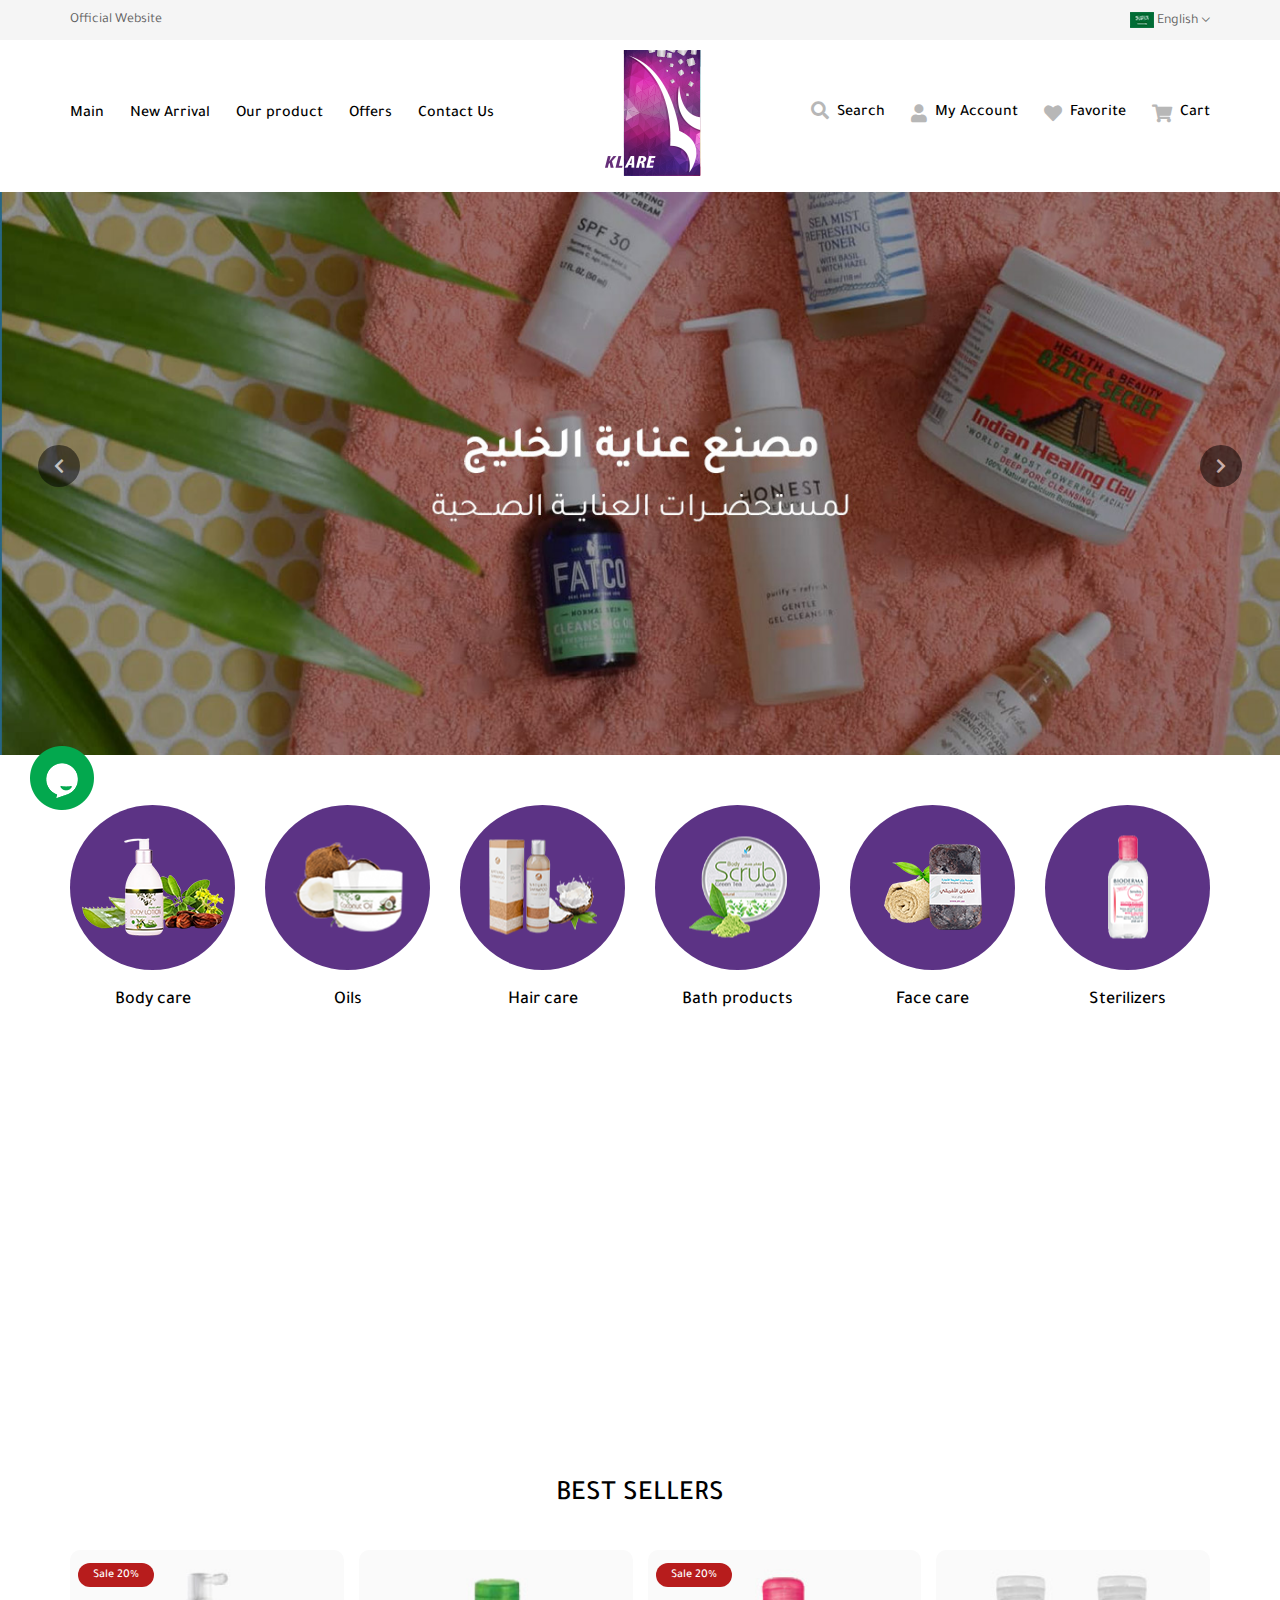
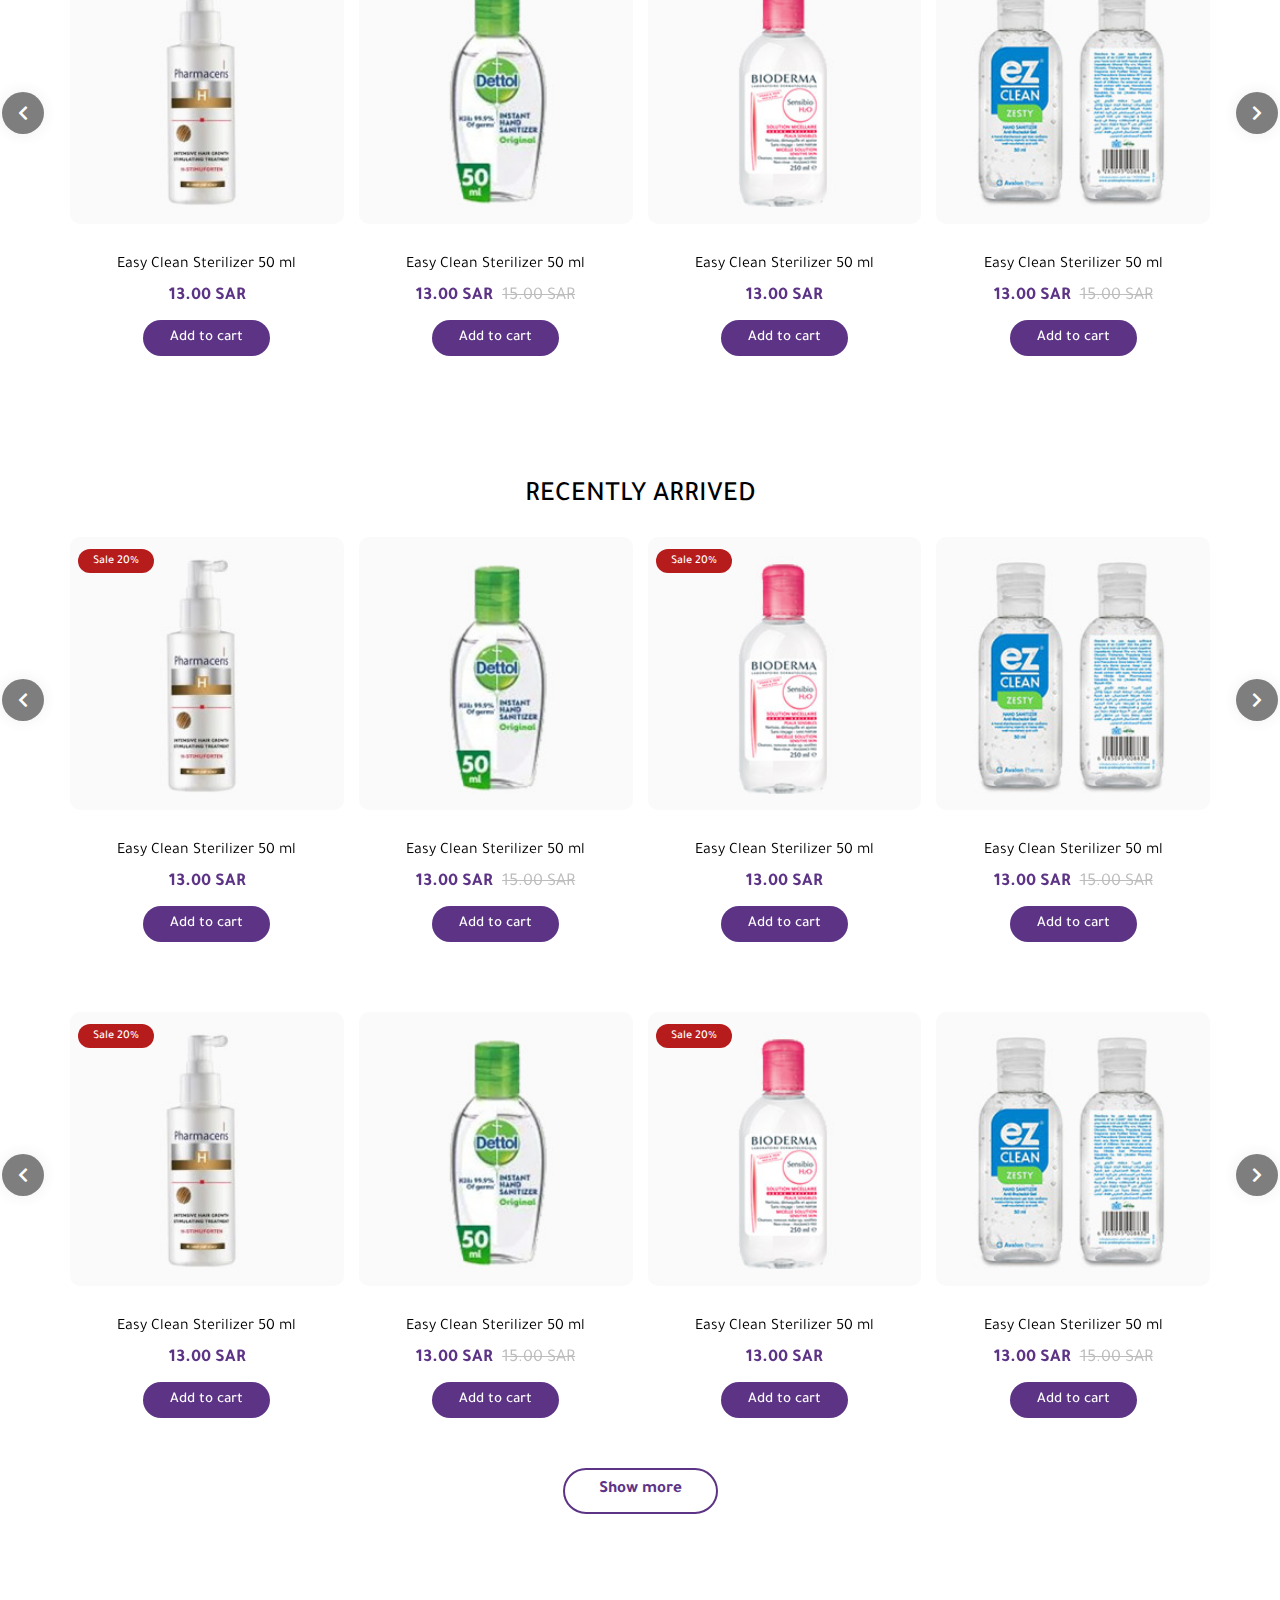
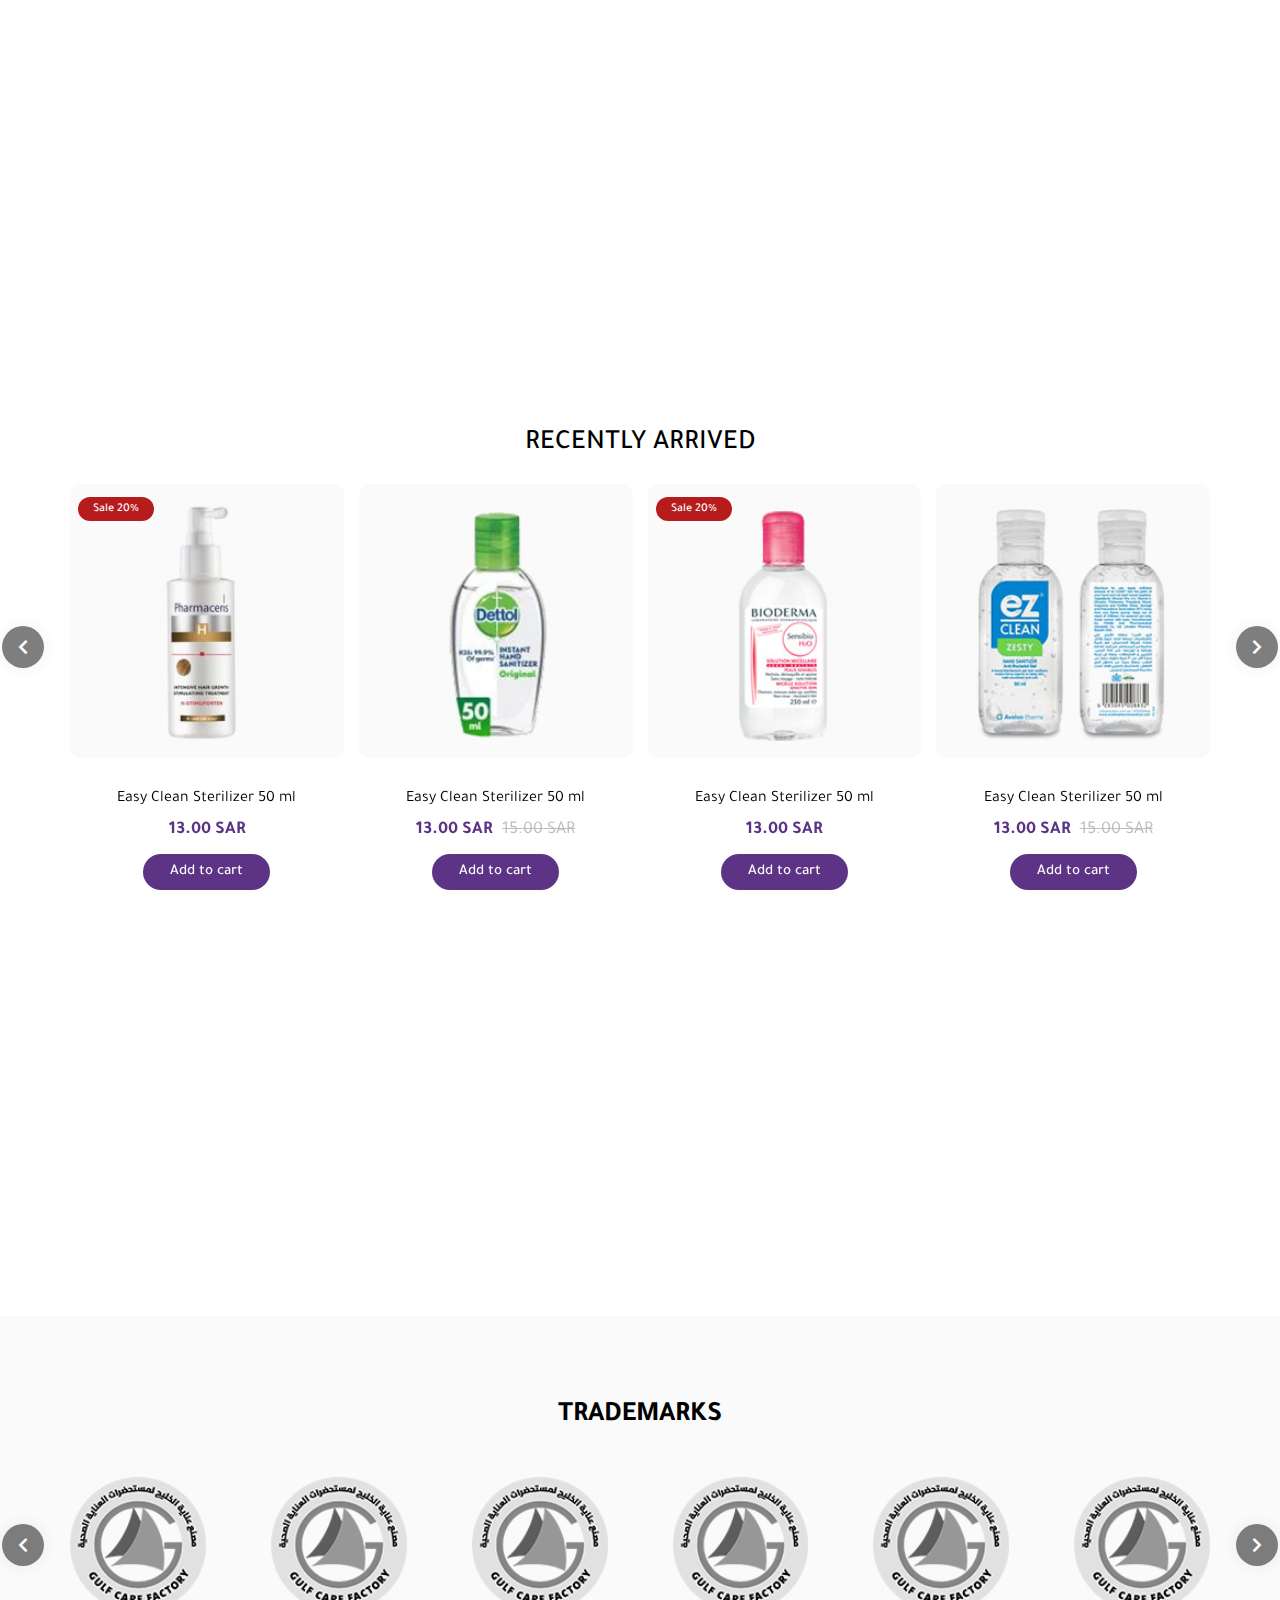
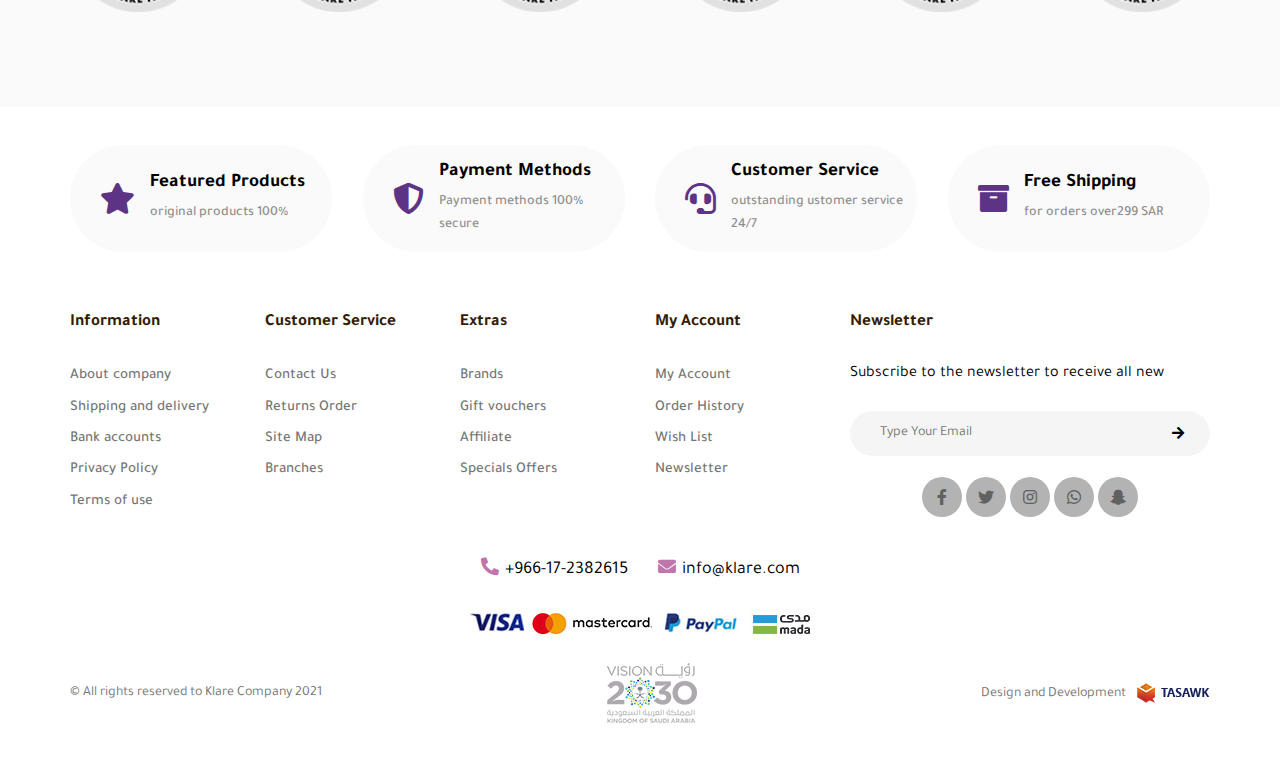
==== index.html @ 2785c56b "first commit" ====
<!doctype html>
<html lang="en" dir="ltr">

<head>
    <meta charset="utf-8">
    <meta http-equiv="X-UA-Compatible" content="IE=edge">
    <meta name="viewport" content="width=device-width, initial-scale=1">
    <title>Golf Care</title>
    <link rel="icon" href="images/fav.png" type="image/png">
    <link rel="stylesheet" href="css/all.min.css" />
    <link rel="stylesheet" href="css/fontawesome.min.css">
    <link rel="stylesheet" href="css/bootstrap.min.css" />
    <link rel="stylesheet" href="css/fonts.css">
    <link rel="stylesheet" href="css/animate.css">
    <link rel="stylesheet" href="css/Linearicons.css">
    <link rel="stylesheet" href="css/owl.carousel.min.css">
    <link rel="stylesheet" href="css/style.css">

</head>

<body>
    <!-- header section -->
    <header>
        <div class="first-header">
            <div class="container">
                <div class="header-info">
                    <span class="first-span">Official Website</span>
                    <div class="lang-section">
                        <img src="images/lang.png" alt="lang-img">
                        <div class="dropdown">
                            <span class="lang-word chevron-down">English</span>
                            <div class="dropdown-content">
                                <a class="cat-drop" href="index.html">English</a>
                                <a class="cat-drop" href="index-ar.html">العربيه</a>
                            </div>
                        </div>
                    </div>
                </div>
            </div>
        </div>
        <div class="top-header">
            <div class="container">
                <div class="nav-header">
                    <div class="navgition">
                        <div class="nav-head">
                            <h3 class="fixall nav-title">Main Menu</h3>
                            <a class="fixall close-btn">
                                <i class="fas fa-times"></i>
                            </a>
                        </div>
                        <ul class="big-menu list-unstyled">
                            <li class="cat-li">
                                <a class="cat-anchor fixall" href="#">
                                    Main
                                </a>
                            </li>
                            <li class="cat-li">
                                <a class="cat-anchor fixall" href="#">
                                    New Arrival
                                </a>
                            </li>
                            <li class="cat-li">
                                <a class="cat-anchor fixall" href="#">
                                    Our product
                                </a>
                            </li>
                            <li class="cat-li">
                                <a class="cat-anchor fixall" href="#">
                                    Offers
                                </a>
                            </li>
                            <li class="cat-li">
                                <a class="cat-anchor fixall" href="#">
                                    Contact Us
                                </a>
                            </li>
                            <li class="cat-li">
                                <div class="lang-section">
                                    <img src="images/lang.png" alt="lang-img">
                                    <div class="dropdown">
                                        <span class="lang-word chevron-down">English</span>
                                        <div class="dropdown-content">
                                            <a class="cat-drop" href="index.html">English</a>
                                            <a class="cat-drop" href="index-ar.html">العربيه</a>
                                        </div>
                                    </div>
                                </div>
                            </li>  
                        </ul>
                    </div>
                    <div class="show-icons">
                        <a class="menu-bars fixall" id="menu-id" href="#!">
                            <i class="fas fa-bars"></i>
                        </a>
                        <div class="search-rool">
                            <div class="search">
                              <span class="search-icon open-search"></span>
                            </div>
                            <div class="search-box">
                              <div class="search-bar">
                                <input type="text" class="search-input" placeholder="Search">
                                <button class="click-search"><i class="fas fa-search"></i></button>
                              </div>
                            </div>
                            <div class="menu">
                              <span class="menu-icon open-menu"></span>
                            </div>
                        </div>
                    </div>
                    <figure class="img-logo">
                        <a href="#"><img src="images/logo2.png"></a>
                    </figure>
                    <div class="header-icons">
                        <div class="search-rool">
                            <div class="search">
                              <span class="search-icon open-search"></span>
                              <span class="hide-txt">Search</span>
                            </div>
                            <div class="search-box">
                              <div class="search-bar">
                                <input type="text" class="search-input" placeholder="Search">
                                <button class="click-search"><i class="fas fa-search"></i></button>
                              </div>
                            </div>
                            <div class="menu">
                              <span class="menu-icon open-menu"></span>
                            </div>
                        </div>
                        <div class="dropdown cat-anchor">
                            <div class=" add-to">
                                <span class="fas fa-user"></span>
                                <span class="hide-txt">My Account</span>
                            <div class="dropdown-content">
                                <a class="cat-drop" href="#">Sign in</a>
                                <a class="cat-drop" href="#">New Account</a>
                            </div>
                            </div>
                               
                        </div> 
                        <a role="button" type="button" title="" class="add-to wish-to">
                            <span class="fas fa-heart"></span>
                            <span class="hide-txt">Favorite</span>
                        </a>   
                        <a role="button" type="button" title="" class="add-to">
                            <span class="fas fa-shopping-cart"></span>
                            <span class="hide-txt">Cart</span>
                        </a>
                    </div>
                </div>
            </div>
        </div> 
    </header>
    <!-- header section     -->
    <!-- main section -->
    <main class="main-slider">
        <div class="owl-carousel">
            <div class="main-item">
                <a href="#"><img src="images/main-slider.jpg" class="main-img"></a>
            </div>
            <div class="main-item">
                <a href="#"><img src="images/main-slider.jpg" class="main-img"></a>
            </div>
            <div class="main-item">
                <a href="#"><img src="images/main-slider.jpg" class="main-img"></a> 
            </div>
            <div class="main-item">
                <a href="#"><img src="images/main-slider.jpg" class="main-img"></a>       
            </div>
            <div class="main-item">
                 <a href="#"><img src="images/main-slider.jpg" class="main-img"></a>
            </div>
        </div>
    </main>
    <!-- main section -->
    <!-- section image-grid -->
    <section class="image-grid">
        <div class="container">
            <div class="image-row">
                <a href="#" class="image-sub">
                    <div class="image-box">
                        <img src="images/image-g1.png" alt="image-product">
                    </div>
                    <span class="image-text">Body care</span>
                </a>
                <a href="#" class="image-sub">
                    <div class="image-box">
                        <img src="images/image-g2.png" alt="image-product">
                    </div>
                    <span class="image-text">Oils</span>
                </a>
                <a href="#" class="image-sub">
                    <div class="image-box">
                        <img src="images/image-g3.png" alt="image-product">
                    </div>
                    <span class="image-text">Hair care</span>
                </a>
                <a href="#" class="image-sub">
                    <div class="image-box">
                        <img src="images/image-g4.png" alt="image-product">
                    </div>
                    <span class="image-text">Bath products</span>
                </a>
                <a href="#" class="image-sub">
                    <div class="image-box">
                        <img src="images/image-g5.png" alt="image-product">
                    </div>
                    <span class="image-text">Face care</span>
                </a>
                <a href="#" class="image-sub">
                    <div class="image-box">
                        <img src="images/image-g6.png" alt="image-product">
                    </div>
                    <span class="image-text">Sterilizers</span>
                </a>
            </div>
        </div>
    </section>
    <!-- section image-grid -->
    <!-- banner section -->
    <div class="banner-section">
        <div class="container">
            <div class="banner-row">
                <div class="row">
                    <div class="col-lg-6 col-md-12 wow fadeInDown" wow-data-delay="5s">
                        <a href="#"><img src="images/banner1.jpg" alt="banner-image"></a> 
                    </div>
                    <div class="col-lg-6 col-md-12 wow fadeInDown" wow-data-delay="5s">
                        <a href="#"><img src="images/banner2.jpg" alt="banner-image"></a>
                    </div>
                </div>
            </div>
        </div>
    </div>
    <!-- banner section -->
    <!-- section product slider 1-->
    <div class="product-slider">
        <div class="container">
          <h3 class="product-head">best sellers</h3>
          <div class="owl-carousel owl-theme">
            <div class="item">
              <div class="item-img-box">
                <a href="#!"><img src="images/product1.jpg" class="item-img"></a>
              </div>
              <div class="item-content">
                <a class="item-name" href="#!">Easy Clean Sterilizer 50 ml</a>
                <div class="price-box">
                  <span class="first-price">13.00 SAR</span>
                  <span class="last-price">15.00 SAR</span>
                </div>
              </div>
              <div class="item-submit">
                <button class="item-button">Add to cart</button>
            </div>
            </div>
            <div class="item">
                <div class="item-img-box">
                  <a href="#!"><img src="images/product2.jpg" class="item-img"></a>
                  <span class="item-span">Sale 20%</span>
                </div>
                <div class="item-content">
                  <a class="item-name" href="#!">Easy Clean Sterilizer 50 ml</a>
                  <div class="price-box">
                    <span class="first-price">13.00 SAR</span>
                  </div>
                </div>
                <div class="item-submit">
                    <button class="item-button">Add to cart</button>
                </div>
              </div>
              <div class="item">
                <div class="item-img-box">
                  <a href="#!"><img src="images/product3.jpg" class="item-img"></a>
                </div>
                <div class="item-content">
                  <a class="item-name" href="#!">Easy Clean Sterilizer 50 ml</a>
                  <div class="price-box">
                    <span class="first-price">13.00 SAR</span>
                    <span class="last-price">15.00 SAR</span>
                  </div>
                </div>
                <div class="item-submit">
                    <button class="item-button">Add to cart</button>
                </div>
              </div>
              <div class="item">
                <div class="item-img-box">
                  <a href="#!"><img src="images/product4.jpg" class="item-img"></a>
                    <span class="item-span">Sale 20%</span>
                </div>
                <div class="item-content">
                  <a class="item-name" href="#!">Easy Clean Sterilizer 50 ml</a>
                  <div class="price-box">
                    <span class="first-price">13.00 SAR</span>
                  </div>
                </div>
                <div class="item-submit">
                    <button class="item-button">Add to cart</button>
                </div>
              </div>
              <div class="item">
                <div class="item-img-box">
                  <a href="#!"><img src="images/product1.jpg" class="item-img"></a>
                </div>
                <div class="item-content">
                  <a class="item-name" href="#!">Easy Clean Sterilizer 50 ml</a>
                  <div class="price-box">
                    <span class="first-price">13.00 SAR</span>
                    <span class="last-price">15.00 SAR</span>
                  </div>
                </div>
                <div class="item-submit">
                    <button class="item-button">Add to cart</button>
                </div>
              </div>
          </div>
        </div>
    </div>
    <!-- section product slider 1-->
    <!-- section product slider 2-->
    <div class="product-slider slider-two">
        <div class="container">
          <h3 class="product-head">Recently Arrived</h3>
          <div class="owl-carousel owl-theme">
            <div class="item">
              <div class="item-img-box">
                <a href="#!"><img src="images/product1.jpg" class="item-img"></a>
              </div>
              <div class="item-content">
                <a class="item-name" href="#!">Easy Clean Sterilizer 50 ml</a>
                <div class="price-box">
                  <span class="first-price">13.00 SAR</span>
                  <span class="last-price">15.00 SAR</span>
                </div>
              </div>
              <div class="item-submit">
                <button class="item-button">Add to cart</button>
            </div>
            </div>
            <div class="item">
                <div class="item-img-box">
                  <a href="#!"><img src="images/product2.jpg" class="item-img"></a>
                  <span class="item-span">Sale 20%</span>
                </div>
                <div class="item-content">
                  <a class="item-name" href="#!">Easy Clean Sterilizer 50 ml</a>
                  <div class="price-box">
                    <span class="first-price">13.00 SAR</span>
                  </div>
                </div>
                <div class="item-submit">
                    <button class="item-button">Add to cart</button>
                </div>
              </div>
              <div class="item">
                <div class="item-img-box">
                  <a href="#!"><img src="images/product3.jpg" class="item-img"></a>
                </div>
                <div class="item-content">
                  <a class="item-name" href="#!">Easy Clean Sterilizer 50 ml</a>
                  <div class="price-box">
                    <span class="first-price">13.00 SAR</span>
                    <span class="last-price">15.00 SAR</span>
                  </div>
                </div>
                <div class="item-submit">
                    <button class="item-button">Add to cart</button>
                </div>
              </div>
              <div class="item">
                <div class="item-img-box">
                  <a href="#!"><img src="images/product4.jpg" class="item-img"></a>
                    <span class="item-span">Sale 20%</span>
                </div>
                <div class="item-content">
                  <a class="item-name" href="#!">Easy Clean Sterilizer 50 ml</a>
                  <div class="price-box">
                    <span class="first-price">13.00 SAR</span>
                  </div>
                </div>
                <div class="item-submit">
                    <button class="item-button">Add to cart</button>
                </div>
              </div>
              <div class="item">
                <div class="item-img-box">
                  <a href="#!"><img src="images/product1.jpg" class="item-img"></a>
                </div>
                <div class="item-content">
                  <a class="item-name" href="#!">Easy Clean Sterilizer 50 ml</a>
                  <div class="price-box">
                    <span class="first-price">13.00 SAR</span>
                    <span class="last-price">15.00 SAR</span>
                  </div>
                </div>
                <div class="item-submit">
                    <button class="item-button">Add to cart</button>
                </div>
              </div>
          </div>
        </div>
    </div>
    <!-- section product slider 2--> 
    <!-- section product slider 3-->
    <div class="product-slider slider-three">
        <div class="container">
          <div class="owl-carousel owl-theme">
            <div class="item">
              <div class="item-img-box">
                <a href="#!"><img src="images/product1.jpg" class="item-img"></a>
              </div>
              <div class="item-content">
                <a class="item-name" href="#!">Easy Clean Sterilizer 50 ml</a>
                <div class="price-box">
                  <span class="first-price">13.00 SAR</span>
                  <span class="last-price">15.00 SAR</span>
                </div>
              </div>
              <div class="item-submit">
                <button class="item-button">Add to cart</button>
            </div>
            </div>
            <div class="item">
                <div class="item-img-box">
                  <a href="#!"><img src="images/product2.jpg" class="item-img"></a>
                  <span class="item-span">Sale 20%</span>
                </div>
                <div class="item-content">
                  <a class="item-name" href="#!">Easy Clean Sterilizer 50 ml</a>
                  <div class="price-box">
                    <span class="first-price">13.00 SAR</span>
                  </div>
                </div>
                <div class="item-submit">
                    <button class="item-button">Add to cart</button>
                </div>
              </div>
              <div class="item">
                <div class="item-img-box">
                  <a href="#!"><img src="images/product3.jpg" class="item-img"></a>
                </div>
                <div class="item-content">
                  <a class="item-name" href="#!">Easy Clean Sterilizer 50 ml</a>
                  <div class="price-box">
                    <span class="first-price">13.00 SAR</span>
                    <span class="last-price">15.00 SAR</span>
                  </div>
                </div>
                <div class="item-submit">
                    <button class="item-button">Add to cart</button>
                </div>
              </div>
              <div class="item">
                <div class="item-img-box">
                  <a href="#!"><img src="images/product4.jpg" class="item-img"></a>
                    <span class="item-span">Sale 20%</span>
                </div>
                <div class="item-content">
                  <a class="item-name" href="#!">Easy Clean Sterilizer 50 ml</a>
                  <div class="price-box">
                    <span class="first-price">13.00 SAR</span>
                  </div>
                </div>
                <div class="item-submit">
                    <button class="item-button">Add to cart</button>
                </div>
              </div>
              <div class="item">
                <div class="item-img-box">
                  <a href="#!"><img src="images/product1.jpg" class="item-img"></a>
                </div>
                <div class="item-content">
                  <a class="item-name" href="#!">Easy Clean Sterilizer 50 ml</a>
                  <div class="price-box">
                    <span class="first-price">13.00 SAR</span>
                    <span class="last-price">15.00 SAR</span>
                  </div>
                </div>
                <div class="item-submit">
                    <button class="item-button">Add to cart</button>
                </div>
              </div>
            </div>
            <div class="slider-more">
                <button class="slider-button">Show more</button>
            </div>
        </div>
    </div>
    <!-- section product slider 3-->     
    <!-- big-image section -->
    <section>
        <div class="container">
            <div class="big-image wow fadeInDown" wow-data-delay="5s">
                <a href="#"><img src="images/big-image.jpg" alt="big-image"></a>
            </div>
        </div>
    </section>
    <!-- big-image section --> 
    <!-- section product slider 4-->
    <div class="product-slider slider-two">
        <div class="container">
          <h3 class="product-head">Recently Arrived</h3>
          <div class="owl-carousel owl-theme">
            <div class="item">
              <div class="item-img-box">
                <a href="#!"><img src="images/product1.jpg" class="item-img"></a>
              </div>
              <div class="item-content">
                <a class="item-name" href="#!">Easy Clean Sterilizer 50 ml</a>
                <div class="price-box">
                  <span class="first-price">13.00 SAR</span>
                  <span class="last-price">15.00 SAR</span>
                </div>
              </div>
              <div class="item-submit">
                <button class="item-button">Add to cart</button>
            </div>
            </div>
            <div class="item">
                <div class="item-img-box">
                  <a href="#!"><img src="images/product2.jpg" class="item-img"></a>
                  <span class="item-span">Sale 20%</span>
                </div>
                <div class="item-content">
                  <a class="item-name" href="#!">Easy Clean Sterilizer 50 ml</a>
                  <div class="price-box">
                    <span class="first-price">13.00 SAR</span>
                  </div>
                </div>
                <div class="item-submit">
                    <button class="item-button">Add to cart</button>
                </div>
              </div>
              <div class="item">
                <div class="item-img-box">
                  <a href="#!"><img src="images/product3.jpg" class="item-img"></a>
                </div>
                <div class="item-content">
                  <a class="item-name" href="#!">Easy Clean Sterilizer 50 ml</a>
                  <div class="price-box">
                    <span class="first-price">13.00 SAR</span>
                    <span class="last-price">15.00 SAR</span>
                  </div>
                </div>
                <div class="item-submit">
                    <button class="item-button">Add to cart</button>
                </div>
              </div>
              <div class="item">
                <div class="item-img-box">
                  <a href="#!"><img src="images/product4.jpg" class="item-img"></a>
                    <span class="item-span">Sale 20%</span>
                </div>
                <div class="item-content">
                  <a class="item-name" href="#!">Easy Clean Sterilizer 50 ml</a>
                  <div class="price-box">
                    <span class="first-price">13.00 SAR</span>
                  </div>
                </div>
                <div class="item-submit">
                    <button class="item-button">Add to cart</button>
                </div>
              </div>
              <div class="item">
                <div class="item-img-box">
                  <a href="#!"><img src="images/product1.jpg" class="item-img"></a>
                </div>
                <div class="item-content">
                  <a class="item-name" href="#!">Easy Clean Sterilizer 50 ml</a>
                  <div class="price-box">
                    <span class="first-price">13.00 SAR</span>
                    <span class="last-price">15.00 SAR</span>
                  </div>
                </div>
                <div class="item-submit">
                    <button class="item-button">Add to cart</button>
                </div>
              </div>
          </div>
        </div>
    </div>
    <!-- section product slider 4--> 
    <!-- banner section -->
    <div class="banner-section banner-two">
        <div class="container">
            <div class="banner-row">
                <div class="row">
                    <div class="col-lg-6 col-md-12 wow fadeInDown" wow-data-delay="5s">
                        <a href="#"><img src="images/banner3.jpg" alt="banner-image"></a> 
                    </div>
                    <div class="col-lg-6 col-md-12 wow fadeInDown" wow-data-delay="5s">
                        <a href="#"><img src="images/banner4.jpg" alt="banner-image"></a>
                    </div>
                </div>
            </div>
        </div>
    </div>
    <!-- banner section -->
    <!-- brand section -->
    <section class="main-brand">
        <div class="container">
            <h3 class="brand-head">Trademarks</h3>
            <div class="owl-carousel">
                <div class="item">
                    <a href="#"><img src="images/brand.png" class="brand-img"></a>
                </div>
                <div class="item">
                    <a href="#"><img src="images/brand.png" class="brand-img"></a>
                </div>
                <div class="item">
                    <a href="#"><img src="images/brand.png" class="brand-img"></a> 
                </div>
                <div class="item">
                    <a href="#"><img src="images/brand.png" class="brand-img"></a>       
                </div>
                <div class="item">
                     <a href="#"><img src="images/brand.png" class="brand-img"></a>
                </div>
                <div class="item">
                    <a href="#"><img src="images/brand.png" class="brand-img"></a>
                </div>
                <div class="item">
                    <a href="#"><img src="images/brand.png" class="brand-img"></a>
                </div>
                <div class="item">
                    <a href="#"><img src="images/brand.png" class="brand-img"></a>
                </div> 
            </div>
        </div>
    </section>
    <!-- brand section -->   
    <!-- feature section -->
    <section>
        <div class="container">
            <div class="features">
                <div class="features-div">
                    <div class="row">
                        <div class="col-md-3 col-xs-12">
                            <a class="features-box" href="#">
                                <i class="fas fa-star"></i>
                                <div class="features-text">
                                    <h5 class="features-h">Featured Products</h5>
                                    <span class="features-span">original products 100%</span>
                                </div>
                            </a>
                        </div>
                        <div class="col-md-3 col-xs-12">
                            <a class="features-box" href="#">
                                <i class="fas fa-shield-alt"></i>
                                <div class="features-text">
                                    <h5 class="features-h">Payment Methods</h5>
                                    <span class="features-span">Payment methods 100% secure</span>
                                </div>
                            </a>
                        </div>
                        <div class="col-md-3 col-xs-12">
                            <a class="features-box" href="#">
                                <i class="fas fa-headset"></i>
                                <div class="features-text">
                                    <h5 class="features-h">Customer Service</h5>
                                    <span class="features-span">outstanding ustomer service 24/7</span>
                                </div>
                            </a>
                        </div>
                        <div class="col-md-3 col-xs-12">
                            <a class="features-box" href="#">
                                <i class="fas fa-archive"></i>
                                <div class="features-text">
                                    <h5 class="features-h">Free Shipping</h5>
                                    <span class="features-span">for orders over299 SAR</span>
                                </div>
                            </a>
                        </div>
                    </div>
                </div>
            </div>
        </div>
    </section>
    <!-- feature section --> 
    <!-- footer section -->
    <footer>
        <div class="container">
            <div class="first-footer">
                <div class="row">
                    <div class="col-lg-8 col-xs-12">
                        <div class="footer-list">
                            <div class="row">
                                <div class="col-sm-3 col-xs-12">
                                    <div class="nav-foot-cont">
                                        <h2 class="nav-foot-header foot-header">Information</h2>
                                        <ul class="nav-foot list-unstyled">
                                            <li class="nav-foot-li">
                                                <a href="#" class="nav-foot-link">About company</a>
                                            </li>
                                            <li class="nav-foot-li">
                                                <a href="#" class="nav-foot-link">Shipping and delivery</a>
                                            </li>
                                            <li class="nav-foot-li">
                                                <a href="#" class="nav-foot-link">Bank accounts</a>
                                            </li>
                                            <li class="nav-foot-li">
                                                <a href="#" class="nav-foot-link">Privacy Policy</a>
                                            </li>
                                            <li class="nav-foot-li">
                                                <a href="#" class="nav-foot-link">Terms of use</a>
                                            </li>
                                        </ul>
                                    </div>
                                </div>
                                <div class="col-sm-3 col-xs-12">
                                    <div class="nav-foot-cont">
                                        <h2 class="nav-foot-header foot-header">Customer Service</h2>
                                        <ul class="nav-foot list-unstyled">
                                            <li class="nav-foot-li">
                                                <a href="#" class="nav-foot-link">Contact Us</a>
                                            </li>
                                            <li class="nav-foot-li">
                                                <a href="#" class="nav-foot-link">Returns Order</a>
                                            </li>
                                            <li class="nav-foot-li">
                                                <a href="#" class="nav-foot-link">Site Map</a>
                                            </li>
                                            <li class="nav-foot-li">
                                                <a href="#" class="nav-foot-link">Branches</a>
                                            </li>        
                                        </ul>        
                                    </div>
                                </div>
                                <div class="col-sm-3 col-xs-12">
                                    <div class="nav-foot-cont">
                                        <h2 class="nav-foot-header foot-header">Extras</h2>
                                        <ul class="nav-foot list-unstyled">
                                            <li class="nav-foot-li">
                                                <a href="#" class="nav-foot-link">Brands</a>
                                            </li>
                                            <li class="nav-foot-li">
                                                <a href="#" class="nav-foot-link">Gift vouchers</a>
                                            </li>
                                            <li class="nav-foot-li">
                                                <a href="#" class="nav-foot-link">Affiliate</a>
                                            </li>
                                            <li class="nav-foot-li">
                                                <a href="#" class="nav-foot-link">Specials Offers</a>
                                            </li>      
                                        </ul>
                                    </div>
                                </div>
                                <div class="col-sm-3 col-xs-12">
                                    <div class="nav-foot-cont">
                                        <h2 class="nav-foot-header foot-header">My Account</h2>
                                        <ul class="nav-foot list-unstyled">
                                            <li class="nav-foot-li">
                                                <a href="#" class="nav-foot-link">My Account</a>
                                            </li>
                                            <li class="nav-foot-li">
                                                <a href="#" class="nav-foot-link">Order History</a>
                                            </li>
                                            <li class="nav-foot-li">
                                                <a href="#" class="nav-foot-link">Wish List</a>
                                            </li>
                                            <li class="nav-foot-li">
                                                <a href="#" class="nav-foot-link">Newsletter</a>
                                            </li>
                                        </ul>
                                    </div>
                                </div>
                            </div>
                        </div>
                    </div>
                    <div class="col-lg-4 col-xs-12">
                        <div class="news-letter">
                            <form action="" method="post">
                                <h3 class="news-header foot-header">Newsletter</h3>
                                <span class="news-span">Subscribe to the newsletter to receive all new</span>
                                <div class="newsletter-cont">
                                    <input type="email" name="txtemail" value="" class="newsletter-input"
                                        placeholder="Type Your Email">
                                    <button type="submit" class="newsletter-button">
                                        <i class="fas fa-arrow-right"></i>
                                    </button>
                                </div>
                            </form>
                        </div>
                        <div class="social">
                            <a href="#" class="social-link">
                                <i class="fab fa-facebook-f"></i>
                            </a>
                            <a href="#" class="social-link">
                                <i class="fab fa-twitter"></i>
                            </a>
                            <a href="#" class="social-link">
                                <i class="fab fa-instagram"></i>
                            </a>
                            <a href="#" class="social-link">
                                <i class="fab fa-whatsapp"></i>
                            </a>
                            <a href="#" class="social-link">
                                <i class="fab fa-snapchat-ghost"></i>
                            </a>
                        </div>
                    </div>
                </div>
            </div>  
            <div class="second-footer">
                <div class="contact-info">
                    <a href="tel:0096112611219" class="phone-link">
                        <i class="fas fa-phone"></i>
                        <span>+966-17-2382615</span>
                    </a>
                    <a href="mailto:info@klare.com" class="phone-link">
                        <i class="fas fa-envelope"></i>
                        <span>info@klare.com</span>
                    </a>
                </div>
                <a><img src="images/pay-img.jpg" alt="pay-img"></a>
            </div> 
            <div class="third-footer">
                <div class="copy-right"> © All rights reserved to Klare Company 2021 </div>
                <a href="#"><img src="images/Saudi.png" alt="vision"></a>
                <span class="design-text"><span>Design and Development </span>
                    <a href="#"><img src="images/tasawk-en.png" class="taswak" alt="taswak"></a>
                </span>
            </div>  
        </div>
    </footer>            

    <!-- footer section -->
    <!-- fixed-chat -->
    <a href="#" class="fixed-chat">
        <img src="images/chat.png" alt="fixed-chat">
    </a>
    <!-- fixed-chat -->
    <!-- overlay -->
    <div class="overlay-box"></div>
    <div class="overlay-box2"></div>
    <!-- overlay -->
    <script src="js/jquery-2.1.1.min.js"></script>
    <script src="js/bootstrap.min.js"></script>
    <script src="js/owl.carousel.min.js"></script>
    <script src="js/wow.min.js"></script>
    <script src="js/script.js"></script>

</body>

</html>
---- css/fonts.css ----
@font-face {
    font-family: "TajawalExtraLight";
    src: url("../webfonts/Tajawal/Tajawal-ExtraLight.woff2") format("woff2"), url("../webfonts/Tajawal/Tajawal-ExtraLight.woff") format("woff"), url("../webfonts/Tajawal/Tajawal-ExtraLight.ttf") format("truetype");
    font-weight: 200;
    font-style: normal;
}

@font-face {
    font-family: "TajawalLight";
    src: url("../webfonts/Tajawal/Tajawal-Light.woff2") format("woff2"), url("../webfonts/Tajawal/Tajawal-Light.woff") format("woff"), url("../webfonts/Tajawal/Tajawal-Light.ttf") format("truetype");
    font-weight: 300;
    font-style: normal;
}

@font-face {
    font-family: "TajawalRegular";
    src: url("../webfonts/Tajawal/Tajawal-Regular.woff2") format("woff2"), url("../webfonts/Tajawal/Tajawal-Regular.woff") format("woff"), url("../webfonts/Tajawal/Tajawal-Regular.ttf") format("truetype");
    font-weight: 400;
    font-style: normal;
}

@font-face {
    font-family: "TajawalMedium";
    src: url("../webfonts/Tajawal/Tajawal-Medium.woff2") format("woff2"), url("../webfonts/Tajawal/Tajawal-Medium.woff") format("woff"), url("../webfonts/Tajawal/Tajawal-Medium.ttf") format("truetype");
    font-weight: 500;
    font-style: normal;
}

@font-face {
    font-family: "TajawalBold";
    src: url("../webfonts/Tajawal/Tajawal-Bold.woff2") format("woff2"), url("../webfonts/Tajawal/Tajawal-Bold.woff") format("woff"), url("../webfonts/Tajawal/Tajawal-Bold.ttf") format("truetype");
    font-weight: 700;
    font-style: normal;
}

@font-face {
    font-family: "TajawalExtraBold";
    src: url("../webfonts/Tajawal/Tajawal-ExtraBold.woff2") format("woff2"), url("../webfonts/Tajawal/Tajawal-ExtraBold.woff") format("woff"), url("../webfonts/Tajawal/Tajawal-ExtraBold.ttf") format("truetype");
    font-weight: 800;
    font-style: normal;
}

@font-face {
    font-family: "TajawalBlack";
    src: url("../webfonts/Tajawal/Tajawal-Black.woff2") format("woff2"), url("../webfonts/Tajawal/Tajawal-Black.woff") format("woff"), url("../webfonts/Tajawal/Tajawal-Black.ttf") format("truetype");
    font-weight: 900;
    font-style: normal;
}
---- css/Linearicons.css ----
@font-face {
	font-family: 'Linearicons-Free';
	 src: url('../webfonts/Linearicons/Linearicons-Free.eot?w118d');
     src: url('../webfonts/Linearicons/Linearicons-Free.eot?#iefixw118d') format('embedded-opentype'),
          url('../webfonts/Linearicons/Linearicons-Free.woff2?w118d') format('woff2'),
          url('../webfonts/Linearicons/Linearicons-Free.woff?w118d') format('woff'), url('../webfonts/Linearicons/Linearicons-Free.ttf?w118d')             format('truetype'), 
          url('../webfonts/Linearicons/Linearicons-Free.svg?w118d#Linearicons-Free') format('svg');;
	font-weight: normal;
	font-style: normal;
}

.lnr {
	font-family: 'Linearicons-Free';
	speak: none;
	font-style: normal;
	font-weight: normal;
	font-variant: normal;
	text-transform: none;
	line-height: 1;

	/* Better Font Rendering =========== */
	-webkit-font-smoothing: antialiased;
	-moz-osx-font-smoothing: grayscale;
}

.lnr-home:before {
	content: "\e800";
}
.lnr-apartment:before {
	content: "\e801";
}
.lnr-pencil:before {
	content: "\e802";
}
.lnr-magic-wand:before {
	content: "\e803";
}
.lnr-drop:before {
	content: "\e804";
}
.lnr-lighter:before {
	content: "\e805";
}
.lnr-poop:before {
	content: "\e806";
}
.lnr-sun:before {
	content: "\e807";
}
.lnr-moon:before {
	content: "\e808";
}
.lnr-cloud:before {
	content: "\e809";
}
.lnr-cloud-upload:before {
	content: "\e80a";
}
.lnr-cloud-download:before {
	content: "\e80b";
}
.lnr-cloud-sync:before {
	content: "\e80c";
}
.lnr-cloud-check:before {
	content: "\e80d";
}
.lnr-database:before {
	content: "\e80e";
}
.lnr-lock:before {
	content: "\e80f";
}
.lnr-cog:before {
	content: "\e810";
}
.lnr-trash:before {
	content: "\e811";
}
.lnr-dice:before {
	content: "\e812";
}
.lnr-heart:before {
	content: "\e813";
}
.lnr-star:before {
	content: "\e814";
}
.lnr-star-half:before {
	content: "\e815";
}
.lnr-star-empty:before {
	content: "\e816";
}
.lnr-flag:before {
	content: "\e817";
}
.lnr-envelope:before {
	content: "\e818";
}
.lnr-paperclip:before {
	content: "\e819";
}
.lnr-inbox:before {
	content: "\e81a";
}
.lnr-eye:before {
	content: "\e81b";
}
.lnr-printer:before {
	content: "\e81c";
}
.lnr-file-empty:before {
	content: "\e81d";
}
.lnr-file-add:before {
	content: "\e81e";
}
.lnr-enter:before {
	content: "\e81f";
}
.lnr-exit:before {
	content: "\e820";
}
.lnr-graduation-hat:before {
	content: "\e821";
}
.lnr-license:before {
	content: "\e822";
}
.lnr-music-note:before {
	content: "\e823";
}
.lnr-film-play:before {
	content: "\e824";
}
.lnr-camera-video:before {
	content: "\e825";
}
.lnr-camera:before {
	content: "\e826";
}
.lnr-picture:before {
	content: "\e827";
}
.lnr-book:before {
	content: "\e828";
}
.lnr-bookmark:before {
	content: "\e829";
}
.lnr-user:before {
	content: "\e82a";
}
.lnr-users:before {
	content: "\e82b";
}
.lnr-shirt:before {
	content: "\e82c";
}
.lnr-store:before {
	content: "\e82d";
}
.lnr-cart:before {
	content: "\e82e";
}
.lnr-tag:before {
	content: "\e82f";
}
.lnr-phone-handset:before {
	content: "\e830";
}
.lnr-phone:before {
	content: "\e831";
}
.lnr-pushpin:before {
	content: "\e832";
}
.lnr-map-marker:before {
	content: "\e833";
}
.lnr-map:before {
	content: "\e834";
}
.lnr-location:before {
	content: "\e835";
}
.lnr-calendar-full:before {
	content: "\e836";
}
.lnr-keyboard:before {
	content: "\e837";
}
.lnr-spell-check:before {
	content: "\e838";
}
.lnr-screen:before {
	content: "\e839";
}
.lnr-smartphone:before {
	content: "\e83a";
}
.lnr-tablet:before {
	content: "\e83b";
}
.lnr-laptop:before {
	content: "\e83c";
}
.lnr-laptop-phone:before {
	content: "\e83d";
}
.lnr-power-switch:before {
	content: "\e83e";
}
.lnr-bubble:before {
	content: "\e83f";
}
.lnr-heart-pulse:before {
	content: "\e840";
}
.lnr-construction:before {
	content: "\e841";
}
.lnr-pie-chart:before {
	content: "\e842";
}
.lnr-chart-bars:before {
	content: "\e843";
}
.lnr-gift:before {
	content: "\e844";
}
.lnr-diamond:before {
	content: "\e845";
}
.lnr-linearicons:before {
	content: "\e846";
}
.lnr-dinner:before {
	content: "\e847";
}
.lnr-coffee-cup:before {
	content: "\e848";
}
.lnr-leaf:before {
	content: "\e849";
}
.lnr-paw:before {
	content: "\e84a";
}
.lnr-rocket:before {
	content: "\e84b";
}
.lnr-briefcase:before {
	content: "\e84c";
}
.lnr-bus:before {
	content: "\e84d";
}
.lnr-car:before {
	content: "\e84e";
}
.lnr-train:before {
	content: "\e84f";
}
.lnr-bicycle:before {
	content: "\e850";
}
.lnr-wheelchair:before {
	content: "\e851";
}
.lnr-select:before {
	content: "\e852";
}
.lnr-earth:before {
	content: "\e853";
}
.lnr-smile:before {
	content: "\e854";
}
.lnr-sad:before {
	content: "\e855";
}
.lnr-neutral:before {
	content: "\e856";
}
.lnr-mustache:before {
	content: "\e857";
}
.lnr-alarm:before {
	content: "\e858";
}
.lnr-bullhorn:before {
	content: "\e859";
}
.lnr-volume-high:before {
	content: "\e85a";
}
.lnr-volume-medium:before {
	content: "\e85b";
}
.lnr-volume-low:before {
	content: "\e85c";
}
.lnr-volume:before {
	content: "\e85d";
}
.lnr-mic:before {
	content: "\e85e";
}
.lnr-hourglass:before {
	content: "\e85f";
}
.lnr-undo:before {
	content: "\e860";
}
.lnr-redo:before {
	content: "\e861";
}
.lnr-sync:before {
	content: "\e862";
}
.lnr-history:before {
	content: "\e863";
}
.lnr-clock:before {
	content: "\e864";
}
.lnr-download:before {
	content: "\e865";
}
.lnr-upload:before {
	content: "\e866";
}
.lnr-enter-down:before {
	content: "\e867";
}
.lnr-exit-up:before {
	content: "\e868";
}
.lnr-bug:before {
	content: "\e869";
}
.lnr-code:before {
	content: "\e86a";
}
.lnr-link:before {
	content: "\e86b";
}
.lnr-unlink:before {
	content: "\e86c";
}
.lnr-thumbs-up:before {
	content: "\e86d";
}
.lnr-thumbs-down:before {
	content: "\e86e";
}
.lnr-magnifier:before {
	content: "\e86f";
}
.lnr-cross:before {
	content: "\e870";
}
.lnr-menu:before {
	content: "\e871";
}
.lnr-list:before {
	content: "\e872";
}
.lnr-chevron-up:before {
	content: "\e873";
}
.lnr-chevron-down:before {
	content: "\e874";
}
.lnr-chevron-left:before {
	content: "\e875";
}
.lnr-chevron-right:before {
	content: "\e876";
}
.lnr-arrow-up:before {
	content: "\e877";
}
.lnr-arrow-down:before {
	content: "\e878";
}
.lnr-arrow-left:before {
	content: "\e879";
}
.lnr-arrow-right:before {
	content: "\e87a";
}
.lnr-move:before {
	content: "\e87b";
}
.lnr-warning:before {
	content: "\e87c";
}
.lnr-question-circle:before {
	content: "\e87d";
}
.lnr-menu-circle:before {
	content: "\e87e";
}
.lnr-checkmark-circle:before {
	content: "\e87f";
}
.lnr-cross-circle:before {
	content: "\e880";
}
.lnr-plus-circle:before {
	content: "\e881";
}
.lnr-circle-minus:before {
	content: "\e882";
}
.lnr-arrow-up-circle:before {
	content: "\e883";
}
.lnr-arrow-down-circle:before {
	content: "\e884";
}
.lnr-arrow-left-circle:before {
	content: "\e885";
}
.lnr-arrow-right-circle:before {
	content: "\e886";
}
.lnr-chevron-up-circle:before {
	content: "\e887";
}
.lnr-chevron-down-circle:before {
	content: "\e888";
}
.lnr-chevron-left-circle:before {
	content: "\e889";
}
.lnr-chevron-right-circle:before {
	content: "\e88a";
}
.lnr-crop:before {
	content: "\e88b";
}
.lnr-frame-expand:before {
	content: "\e88c";
}
.lnr-frame-contract:before {
	content: "\e88d";
}
.lnr-layers:before {
	content: "\e88e";
}
.lnr-funnel:before {
	content: "\e88f";
}
.lnr-text-format:before {
	content: "\e890";
}
.lnr-text-format-remove:before {
	content: "\e891";
}
.lnr-text-size:before {
	content: "\e892";
}
.lnr-bold:before {
	content: "\e893";
}
.lnr-italic:before {
	content: "\e894";
}
.lnr-underline:before {
	content: "\e895";
}
.lnr-strikethrough:before {
	content: "\e896";
}
.lnr-highlight:before {
	content: "\e897";
}
.lnr-text-align-left:before {
	content: "\e898";
}
.lnr-text-align-center:before {
	content: "\e899";
}
.lnr-text-align-right:before {
	content: "\e89a";
}
.lnr-text-align-justify:before {
	content: "\e89b";
}
.lnr-line-spacing:before {
	content: "\e89c";
}
.lnr-indent-increase:before {
	content: "\e89d";
}
.lnr-indent-decrease:before {
	content: "\e89e";
}
.lnr-pilcrow:before {
	content: "\e89f";
}
.lnr-direction-ltr:before {
	content: "\e8a0";
}
.lnr-direction-rtl:before {
	content: "\e8a1";
}
.lnr-page-break:before {
	content: "\e8a2";
}
.lnr-sort-alpha-asc:before {
	content: "\e8a3";
}
.lnr-sort-amount-asc:before {
	content: "\e8a4";
}
.lnr-hand:before {
	content: "\e8a5";
}
.lnr-pointer-up:before {
	content: "\e8a6";
}
.lnr-pointer-right:before {
	content: "\e8a7";
}
.lnr-pointer-down:before {
	content: "\e8a8";
}
.lnr-pointer-left:before {
	content: "\e8a9";
}
---- css/style.css ----
body {
    font-family: 'Work Sans', sans-serif;
    box-sizing: border-box;
    margin: 0;
    padding: 0;
    background-color: #ffffff;
}
.overflow{
    overflow: hidden;
}

/*style scroll bar*/
/* width */
::-webkit-scrollbar {
    width: 10px;
  }
  
  /* Track */
  ::-webkit-scrollbar-track {
    background: #fff; 
  }
   
  /* Handle */
  ::-webkit-scrollbar-thumb {
    background: #292a5e; 
  }
  
  /* Handle on hover */
  ::-webkit-scrollbar-thumb:hover {
    background: #10758f; 
  }

.fixall{
    text-decoration: none;
    margin: 0;
    padding: 0;
    outline: none;
    border: none;
}
/*                          header section                     */

.first-header{
    background-color: #f5f5f5;
}
.header-info{
    display: flex;
    align-items: center;
    justify-content: space-between;
}
.header-info{
    font-family: "TajawalRegular";
    font-size: 14px;
    color: #616161;
}
/*                          dropdown                            */
.dropdown {
    position: relative;
    display: inline-block;
    transition: all 0.3s ease-in-out;
}
  
  /* Dropdown Content (Hidden by Default) */
.dropdown-content {
    /* display: none; */
    visibility: hidden;
    opacity: 0;
    position: absolute;
    background-color: #fff;
    color: #616161;
    text-align: center;
    min-width: 122px;
    box-shadow: 0px 0px 15px 0px rgba(0,0,0,0.1);
    border-radius: 5px;
    z-index: 5;
    left: 50%;
    transform: translateX(-50%);
    padding: 4px 0 8px;
    transition: all 0.3s ease-in-out;
}

.dropdown-content::before {
    content: '';
    display: block;
    width: 0;
    height: 0;
    border-left: 8px solid transparent;
    border-right: 8px solid transparent;
    border-bottom: 8px solid #fff;
    position: absolute;
    top: -8px;
    left: 50%;
    transform: translateX(-50%);
    transition: 0.3s;
    opacity: 1;
}  
  
/* Links inside the dropdown */
.dropdown-content a {
    color: #616161;
    padding: 4px 0 4px;
    text-decoration: none;
    display: block;
    font-family: "TajawalMedium";
    font-size: 14px;   
    transition: all .3s ease-in-out;
}  
.dropdown-content a:hover{
    color: #5c3385;
}


  /* Show the dropdown menu on hover */
.dropdown:hover .dropdown-content {
    /* display: block; */
    visibility: visible;
    opacity: 1;    
}
.chevron-down{
    line-height: 38px;/*also height of div*/
    cursor: pointer;
    transition: all 0.3s ease-in-out;
}

.lang-section .chevron-down::after {
    content: "\e874";
    font-family: "Linearicons-Free";
    font-size: 8px;
    margin-left: 4px;
    font-weight: bold;
}
html[dir=rtl] .lang-section .chevron-down::after{
    margin-left: 0px;
    margin-right: 4px;
}

.lang-section .chevron-down:hover {
    color: #5c3385;
}
/*                          dropdown                            */
/*top header*/
.top-header a{
    text-decoration: none;
}
.show-icons{
    display: none;
}

.nav-header{
    display: flex;
    justify-content: space-between;
    align-items: center;
    padding: 10px 0 16px;
    transition: all 0.3s ease-in-out;
}
.nav-header li .cat-anchor{
    color: #000000;
    font-size: 16px;
    font-family: "TajawalMedium";
    transition: all 0.3s ease-in-out;
}

.nav-header li .cat-anchor:hover{
    color: #5c3385;
}
.nav-header li{
    margin-right: 26px;
}
html[dir=rtl] .nav-header li{
    margin-right: 0;
    margin-left: 26px;
}
.nav-header li:nth-of-type(5){
    margin-right: 0;
}
html[dir=rtl] .nav-header li:nth-of-type(5){
    margin-left: 0;
}
.nav-header li:last-of-type{
    margin-right: 0;
}
html[dir=rtl] .nav-header li:last-of-type{
    margin-left: 0;
}
.nav-header .big-menu{
    display: flex;
    align-items: center;
    justify-content: space-between;
    margin: 0;
    padding: 0;
}
.nav-header figure{
    margin: 0;
}
.nav-head {
    height: 38px;
    background-color: #138aa8;
    width: 100%;
    display: none;
    align-items: center;
    justify-content: space-between;
    padding: 0 15px;
}

/*search icon*/
.top-header .search-rool {
    display: flex;
    justify-content: center;
    position: relative;
    text-align: center;
    align-items: center;
    color: #000;
    font-size: 16px;
    font-family: "TajawalMedium";
}
.top-header .search-rool:hover{
    color: #5c3385;
}
.search-rool .search {
    display: flex;
    flex-direction: row;
    justify-content: flex-start;
    align-items: center;
    cursor: pointer;
}

.search-rool .menu {
    margin-left: 20px;
    display: none;
}

.menu .menu-icon {
    font-size: 30px;
    color: rgba(0, 0, 0, 0.6);
    transition: all 0.4s ease-in-out;
}

.menu .menu-icon:hover {
    color: #5c3385;
}

.search .search-icon {
    font-size: 18px;
    color: #B7B7B7;
    margin-right: 8px;
    transition: all 0.3s ease-in-out;
}
html[dir=rtl] .search .search-icon{
    margin-right: 0;
    margin-left: 8px;
}

.top-header .search-rool:hover .search-icon  {
    color: #5c3385;
}

.search-box {
    position: absolute;
    top: -500px;
    left: auto;
    width: 380px;
    height: 80px;
    /* background-color: #fff; */
    display: flex;
    flex-direction: column;
    justify-content: center;
    transition: all 0.4s ease-in-out;
    z-index: 99999;
}

.search-box .search-bar {
    width: calc(100% - 10%);
    display: flex;
    flex-direction: row;
    margin-left: 0;
    margin-right: auto;
    position: relative;
}

.search-bar .search-input {
    width: 100%;
    height: 45px;
    padding-left: 30px;
    border-radius: 22px;
    font-size: 16px;
    font-family: "TajawalRegular";
    color: #000;
    outline: none;
    border: 1px solid #000;
    transition: all 0.3s ease-in-out;
}
html[dir=rtl] .search-bar .search-input{
    padding-left: 0;
    padding-right: 30px;
}

.search-bar .search-input::placeholder {
    font-size: 14px;
    font-family: "TajawalRegular";
    color: #757575;
}

.search-bar .search-input:focus {
    border: 1px solid #292a5e;
}

.search-bar .click-search {
    position: absolute;
    top: 14px;
    right: 25px;
    background-color: transparent;
    border: none;
    outline: none;
    font-size: 16px;
    color: #B7B7B7;
    transition: all 0.4s ease-in-out;
}
html[dir=rtl] .search-bar .click-search{
    right: auto;
    left: 25px;
}

.search-bar .click-search:hover {
    color: rgba(0, 0, 0, 0.6);
}

.open-search::after {
    content: "\f002";
    font-family: "Font Awesome 5 Free";
    font-weight: 700;
}

.close-search::after {
    content: "\f00d";
    font-family: "Font Awesome 5 Free";
    font-weight: 700;
}

.search-open {
    top: 45px;
}

.top-header .icons a{
    text-decoration: none;
    color: #000000;
    font-size: 16px;
    font-family: "Linearicons-Free";
    transition: all 0.4s ease-in-out;
}
/*search icon*/
.top-header .header-icons{
    display: flex;
    align-items: center;
}
.top-header .add-to{
    display: flex;
    justify-content: center;
    align-items: center;
    color: #000;
    font-size: 16px;
    font-family: "TajawalMedium";
    margin-left: 26px;
    transition: all 0.3s ease-in-out;
}
html[dir=rtl] .top-header .add-to{
    margin-left: 0px;
    margin-right: 26px;
}
.top-header .add-to .fas{
    margin-right: 8px;
    font-size: 18px;
    color: #B7B7B7;
    transition: all 0.3s ease-in-out;
}
html[dir=rtl] .top-header .add-to .fas{
    margin-right: 0;
    margin-left: 8px;
}
.top-header .add-to:hover .fas,
.top-header .add-to:hover{
    color: #5c3385;
}

.add-to .dropdown-content{
    top: 32px;
    left: 60%;
    transition: all 0.3s ease-in-out;
}
html[dir=rtl] .add-to .dropdown-content{
    top: 32px;
    left: 40%;
}
.top-header .lang-section{
    display: none;
}
.menu-bars{
    display: none;
}
.cat-drop{
    color: #616161;
    transition: all 0.3s ease-in-out;
}
.cat-drop:hover{
    color: #5c3385;
}



/*                          header section                     */

/************************ Main Slider Section Start *******************/

.main-slider{
    margin-bottom: 50px;
}
.main-slider .main-item {
    width: 100%;
}

.main-item .main-link {
    position: relative;
    display: block;
}

.main-item .main-link::before {
    content: "";
    position: absolute;
    top: 0;
    left: 0;
    width: 100%;
    height: 100%;
    z-index: 2;
    border: 90px solid rgba(255, 255, 255, 0);
    transition: all 0.4s ease-in-out;
}

.main-item .main-link:hover::before {
    border: 0px solid rgba(255, 255, 255, 0.7);
}

.main-slider .owl-carousel .owl-item img{
    min-height: 200px;
    object-fit: cover;
}

.main-item .main-img {
    width: 100%;
}

.main-slider .owl-carousel .owl-nav .owl-prev,
.main-slider .owl-carousel .owl-nav .owl-next {
    margin: 0px;
    border-radius: 50%;
    width: 42px;
    height: 42px;
    outline: 0px;
    border: none;
    background-color: #000;
    line-height: 2.8;
    opacity: .5;
    color: #fff;
    text-align: center;
    font-size: 16px;
    transition: all 0.4s ease-in-out;
}
.main-slider .owl-carousel i{
    font-weight: bold;
}

.main-slider .owl-carousel .owl-nav .owl-prev:hover,
.main-slider .owl-carousel .owl-nav .owl-next:hover {
    color: #fff;
    background-color: #c175ab;
    opacity: 1;
}

.main-slider .owl-carousel .owl-nav .owl-prev {
    position: absolute;
    top: 45%;
    right: 38px;
}
.main-slider .owl-carousel .owl-nav .owl-next {
    position: absolute;
    top: 45%;
    left: 38px;
}
.main-slider .owl-carousel .owl-dots {
    position: absolute;
    left: 50%;
    bottom: 30px;
    transform: translateX(-50%);
    transition: all 0.4s ease-in-out;
}

.main-slider .owl-carousel button.owl-dot {
    background-color: #000;
    opacity: 0.5;
    height: 8px;
    width: 8px;
    border-radius: 4px;
    margin: 3px;
    outline: 0;
}
.main-slider .owl-carousel button.owl-dot.active{
    background-color: #c175ab;
    opacity: 1;
}

.main-slider .owl-carousel button.owl-dot span {
    background-color: rgba(0, 0, 0, 0.5);
    width: 100%;
    height: 100%;
    margin: 0;
    border-radius: 0;
    transition: all 0.4s ease-in-out;
}

.main-slider .owl-carousel .owl-dots .owl-dot:hover span {
    background-color: #c175ab;
}

.main-slider .owl-carousel .owl-dots .owl-dot.active span {
    background-color: #c175ab;
}
.main-slider a{text-decoration: none;}

/*                          main section                       */

/*                       image-grid section                    */
.image-row{
    display: flex;
    align-items: center;
    margin-bottom: 80px;
}
.image-row a{
    text-decoration: none;
}
.image-row.owl-carousel .owl-item img{
    width: auto;
}
html[dir=rtl] .image-row .image-sub{
    margin-right: 0px;
    margin-left: 30px;
}
.image-row .image-sub{
    text-align: center;
    margin-right: 30px;
    width: 100%;
    display: inline-block;
}
html[dir=rtl] .image-row .image-sub:last-of-type{
    margin-left: 0;
}
.image-row .image-sub:last-of-type{
    margin-right: 0;
}
.image-row .image-box{
    border-radius: 50%;
    background-color: #5c3385;
    margin-bottom: 18px;
    overflow: hidden;
    padding-bottom: 100%;
    position: relative;
    width: 100%;
    transition: all 0.3s ease-in-out;
}
.image-row .image-box img{
    position: absolute;
    top: 50%;
    left: 50%;
    object-fit: cover;
    width: auto;
    max-width: 100%;
    height: auto;
    transform: translate(-50%,-50%);
}
/*test*/
.image-row .image-text{
    font-size: 18px;
    font-family: "TajawalMedium";
    color: #000;
    transition: all 0.3s ease-in-out;
}
.image-row .image-sub:hover .image-box{
    background-color: #c175ab;
}
.image-row .image-sub:hover .image-text{
    color: #c175ab;
}


/*                       image-grid section                    */
/*                          banner section                     */
.banner-section{
    margin-bottom: 80px;
}
.banner-section img{
    max-width: 100%;
    border-radius: 20px;
}

/*                          banner section                     */
/*                       product slider section                */
.product-slider {
    margin-bottom: 125px;
}
.product-slider.slider-two {
    margin-bottom: 70px;
}
.product-slider.slider-three {
    margin-bottom: 85px;
}

.product-head {
    text-align: center;
    text-transform: uppercase;
    font-family: "TajawalMedium";
    font-size: 28px;
    color: #000;
    margin-bottom: 40px;
    margin-top: 0;
    position: relative;
}
.product-slider.slider-two .product-head{
    margin-bottom: 25px;
}

.item {
    width: 100%;
    direction: ltr;
}
html[dir=rtl] .item {
    direction: rtl;
}

.item .item-img-box {
    width: 100%; 
    overflow: hidden;
    margin-bottom: 30px;
    border-radius: 10px;
}

.item-img-box .item-img {
    transform: scale(1.05);
    transition: all 0.4s ease-in-out;
}
html[dir=rtl] .item-img-box .item-span{
    right: 3%;
    left: 0;
}
.item-img-box .item-span{
    font-size: 12px;
    font-family: "TajawalMedium";
    color: #fff;
    background-color: #b71c1c;
    line-height: 2;
    text-align: center;
    width: 76px;
    height: 24px;
    border-radius: 12px;
    position: absolute;
    top: 3%;
    left: 3%;
    transition: all 0.3s ease-in-out;
}
.item-img-box .item-span:hover{
    color: #fff;
    background-color: #c175ab;
}

.item-img-box:hover .item-img {
    transform: scale(1);
}

.item-content .item-name {
    height: 30px;
    display: block;
    color: rgba(0, 0, 0, 1);
    text-decoration: none;
    font-size: 16px;
    font-family: "TajawalRegular";
    transition: all 0.4s ease-in-out;
    max-height: 30px;/*give max height to limit user*/
    text-align: center;
}

.item-content .item-name:hover {
    color: rgba(0, 0, 0, 0.6);
}

.item-content .price-box {
    display: flex;
    flex-direction: row;
    align-items: center;
    justify-content: center;
    margin-bottom: 10px;
}

.price-box .first-price {
    color: #5c3385;
    font-family: "TajawalBold";
    font-size: 18px;
}

.price-box .last-price {
    color: #bdbdbd;
    font-family: "TajawalRegular";
    font-size: 18px;
    text-decoration: line-through;
    margin-left: 10px;
}

html[dir=rtl] .price-box .last-price {
    margin-left: 0;
    margin-right: 10px;
}
.product-slider .item-submit{
    text-align: center;
    align-items: center;
}
.product-slider .item-button{
    width: 127px;
    height: 36px;
    font-size: 15px;
    font-family: "TajawalMedium";
    background-color: #5c3385;
    color: #fff;
    border: none;
    border-radius: 18px;
    transition: all 0.3s ease-in-out;
}
.product-slider .item-button:hover{
    background-color: #c175ab;
}

.product-slider .owl-carousel .owl-nav .owl-prev,
.product-slider .owl-carousel .owl-nav .owl-next {
    margin: 0px;
    border-radius: 50%;
    outline: 0px;
    border: none;
    border-radius: 50%;
    width: 42px;
    height: 42px;
    background-color: #000;
    opacity: .5;
    line-height: 2.8;
    color: #fff;
    text-align: center;
    font-size: 16px;
    box-shadow: 0px 0px 13px 0px rgba(0, 0, 0, 0.11);
    transition: all 0.4s ease-in-out;
}

.product-slider .owl-carousel .owl-nav .owl-prev:hover,
.product-slider .owl-carousel .owl-nav .owl-next:hover {
    background-color: #c175ab;
    opacity: 1;
}

.product-slider .owl-carousel .owl-nav .owl-prev {
    position: absolute;
    top: 35%;
    right: -6%;
}
.product-slider .owl-carousel .owl-nav .owl-next {
    position: absolute;
    top: 35%;
    left: -6%;
}
.product-slider .owl-carousel .owl-dots {
    position: absolute;
    left: 50%;
    bottom: -30%;
    transform: translateX(-50%);
    transition: all 0.4s ease-in-out;
}

.product-slider .owl-carousel button.owl-dot {
    background-color: #000;
    opacity: 0.5;
    height: 8px;
    width: 8px;
    border-radius: 4px;
    margin: 3px;
    outline: 0;
}
.product-slider .owl-carousel button.owl-dot.active{
    background-color: #c175ab;
    opacity: 1;
}

.product-slider .owl-carousel button.owl-dot span {
    background-color: rgba(0, 0, 0, 0.5);
    width: 100%;
    height: 100%;
    margin: 0;
    border-radius: 0;
    transition: all 0.4s ease-in-out;
}

.product-slider .owl-carousel .owl-dots .owl-dot:hover span {
    background-color: #c175ab;
}

.product-slider .owl-carousel .owl-dots .owl-dot.active span {
    background-color: #c175ab;
}
.slider-three .owl-carousel{
    margin-bottom: 50px;
}
.product-slider .slider-more {
    text-align: center;
    align-items: center;
}
.product-slider .slider-button {
    font-size: 17px;
    font-family: "TajawalBold";
    color: #5c3385;
    border: 2px solid #5c3385;
    background-color: transparent;
    width: 155px;
    height: 46px;
    border-radius: 23px;
    transition: all 0.3s ease-in-out;
}
.product-slider .slider-button:hover{
    color: #fff;
    border: none;
    background-color: #5c3385;
}


/*                  product slider section              */
/*                        big-image section                    */
.big-image{
    max-width: 100%;
    position: relative;
    margin-bottom: 85px;
}
.big-image img{
    width: 100%;
    min-height: 140px;
    border-radius: 15px;
    object-fit: cover;
}

/*                        big-image section                    */
/*                        banner 2 section                     */
.banner-section.banner-two{
    margin-bottom: 50px;
}
/*                        banner 2 section                     */
/*                          brand section                      */
.main-brand{
    padding: 85px 20px 95px;
    background-color: #fafafa;
    text-align: center;
    margin-bottom: 38px;
}
.main-brand .brand-head {
    text-align: center;
    text-transform: uppercase;
    font-family: "TajawalBold";
    font-size: 28px;
    color: #000;
    margin-bottom: 45px;
    margin-top: 0;
}
.main-brand  .item {
    width: 100%;
    direction: ltr;
}
html[dir=rtl] .main-brand  .item {
    direction: rtl;
}

.main-brand .item .img {
    width: 100%; 
    overflow: hidden;
    margin-bottom: 30px;
}

.main-brand  .item img {
    filter: grayscale(1);
    transition: all 0.4s ease-in-out;
}

.main-brand  .item:hover img {
    filter: grayscale(0);
}

.main-brand .owl-carousel .owl-nav .owl-prev,
.main-brand .owl-carousel .owl-nav .owl-next {
    margin: 0px;
    border-radius: 50%;
    outline: 0px;
    border: none;
    border-radius: 50%;
    width: 42px;
    height: 42px;
    background-color: #000;
    opacity: .5;
    line-height: 2.8;
    color: #fff;
    text-align: center;
    font-size: 16px;
    box-shadow: 0px 0px 13px 0px rgba(0, 0, 0, 0.11);
    transition: all 0.4s ease-in-out;
}

.main-brand .owl-carousel .owl-nav .owl-prev:hover,
.main-brand .owl-carousel .owl-nav .owl-next:hover {
    background-color: #c175ab;
    opacity: 1;
}

.main-brand .owl-carousel .owl-nav .owl-prev {
    position: absolute;
    top: 35%;
    right: -6%;
}
.main-brand .owl-carousel .owl-nav .owl-next {
    position: absolute;
    top: 35%;
    left: -6%;
}
.main-brand .owl-carousel .owl-dots {
    position: absolute;
    left: 50%;
    bottom: -50%;
    transform: translateX(-50%);
    transition: all 0.4s ease-in-out;
}

.main-brand .owl-carousel button.owl-dot {
    background-color: #000;
    opacity: 0.5;
    height: 8px;
    width: 8px;
    border-radius: 4px;
    margin: 3px;
    outline: 0;
}
.main-brand .owl-carousel button.owl-dot.active{
    background-color: #c175ab;
    opacity: 1;
}

.main-brand .owl-carousel button.owl-dot span {
    background-color: rgba(0, 0, 0, 0.5);
    width: 100%;
    height: 100%;
    margin: 0;
    border-radius: 0;
    transition: all 0.4s ease-in-out;
}

.main-brand .owl-carousel .owl-dots .owl-dot:hover span {
    background-color: #c175ab;
}

.main-brand .owl-carousel .owl-dots .owl-dot.active span {
    background-color: #c175ab;
}

/*                          brand section                      */
/*                         feature section                    */
.features-box{
    display: flex;
    flex-direction: row;
    align-items: center;
    margin-bottom: 62px;
    background-color: #fafafa;
    width: 262px;
    height: 107px;
    padding-left: 30px;
    border-radius: 53px;
    max-width: 100%;
    transition: all 0.3s ease-in-out;
}
html[dir=rtl] .features-box{
    padding-left: 0;
    padding-right: 30px;
}
.features-box:hover{
    background-color: #5c3385;
}
.features a{
    text-decoration: none;
}
.features-box i{
    font-size: 31px;
    color: #5c3385;
    transition: all 0.3s ease-in-out;
}
.features-box .features-text{
    margin-left: 15px;
}
html[dir=rtl] .features-box .features-text{
    margin-left: 0;
    margin-right: 15px;
}
.features-box .features-h{
    font-size: 19px;
    font-family: "TajawalBold";
    color: #000;
    margin: 0;
    margin-bottom: 5px;
    transition: all 0.3s ease-in-out;
}
.features-box .features-span{
    font-size: 14px;
    font-family: "TajawalMedium";
    color: #8d8d8d;
    transition: all 0.3s ease-in-out;

}    
.features-box:hover i,
.features-box:hover .features-h,
.features-box:hover .features-span{
    color: #fff;
}


/*                         feature section                    */
/*                                   footer                            */
footer {
    padding-bottom: 45px;
}
.first-footer{
    margin-bottom: 35px;
}
.footer-list h2{
    padding: 0;
    margin: 0 0 30px;
}
.footer-list a{
    text-decoration: none;
}
.foot-header {
    font-size: 17px;
    white-space: nowrap;
    font-family: "TajawalBold";
    font-size: 17px;
    color: #351c04;
} 
.nav-foot-li{
    margin-bottom: 8px;
}
.nav-foot-link{
    color: #757575;
    font-size: 15px;
    font-family: "TajawalMedium";
    transition: all 0.3s ease-in-out;
}
.nav-foot-li:hover .nav-foot-link{
    color: #5c3385;
    padding-left: 12px;
}
.news-letter .news-span{
    color: #000000;
    font-size: 16px;
    font-family:"TajawalRegular";
    display: block;
    margin-bottom: 25px;
}
.news-letter h3{margin: 0 0 30px;}
.newsletter-cont {
    position: relative;
}
.newsletter-input {
    text-align: left;
    background-color: #f5f5f5;
    width: 100%;
    height: 45px;
    border-radius: 25px;
    padding: 0 30px;
    font-size: 14px;
    font-family: "TajawalRegular";
    color: #757575;
    border: none;
    outline: none;
    transition: all .3s ease-in-out;
}
html[dir=rtl] .newsletter-input{
    text-align: right;
}
.newsletter-input:focus{
    border: 1px solid #5c3385;
}
.newsletter-input::placeholder{
    font-size: 14px;
    font-family: "TajawalRegular";
    color: #757575;
}
.newsletter-button {
    position: absolute;
    left: auto;
    right: 20px;
    top: 50%;
    transform: translateY(-50%);
    color: #000;
    border: none;
    background-color: transparent;
    font-size: 14px;
    display: flex;
    align-items: center;
    justify-content: center;
    transition: all .3s ease-in-out;
}
html[dir=rtl] .newsletter-button{
    left: 20px;
    right: auto;
}
html[dir=rtl] .newsletter-button i{
    transform: scaleX(-1);
}
.newsletter-button:hover{
    color: #5c3385;
    right: 15px;
}

.social {
    margin-top: 21px;
    display: flex;
    align-items: center;
    justify-content: center;
}
.social a{
    text-decoration: none;
}
.social-link {
    border-radius: 50%;
    background-color: #b3b3b3;
    margin: 0 2px;
    width: 40px;
    height: 40px;
    display: flex;
    align-items: center;
    justify-content: center;
    font-size: 16px;
    color: #616161;
    transition: all .3s ease-in-out;
}
.social-link:hover{
    background-color: #c175ab;
    color: #fff;
}

.contact-info{
    display: flex;
    justify-content: center;
}
.contact-info a{text-decoration: none;}
.phone-link{
    font-size: 18px;
    font-family: "TajawalRegular";
    color: #000;
    transition: all 0.3s ease-in-out;
}
.phone-link:first-of-type{
    margin-right: 30px;
}
html[dir=rtl] .phone-link:first-of-type{
    margin-right: 0;
    margin-left: 30px;
}
.phone-link i{
    transform: scaleX(-1);
    color: #c175ab;
    margin-right: 2px;
}
html[dir=rtl] .phone-link i{
    transform: scaleX(1);
    margin-right: 0;
    margin-left: 2px;
}
.phone-link:hover i{
    color: #5c3385;
}
.second-footer {
    text-align: center;
}

.second-footer img {/*responsive image*/
    max-width: 100%;
    height: auto;
}
.third-footer{
    display: flex;
    justify-content: space-between;
    align-items: center;
    font-size: 14px;
    font-family: "TajawalRegular";
    color: #757575;
}
.third-footer .taswak{
    max-width: 100%;
    margin-inline-start: 8px;
}

/*                             footer accordion                 */
.footer-accordion.nav-foot-header {
    margin-bottom: 0;
    display: flex;
    align-items: center;
    justify-content: space-between;
}

.footer-accordion {
    cursor: pointer;
    width: 100%;
    transition: .4s;
    display: flex;
    align-items: center;
    justify-content: space-between;
}
.footer-panel {
    max-height: 0;
    overflow: hidden;
    transition: all .5s ease-out;
    padding: 0 15px;
}
.footer-accordion.active:after {
    transform: rotate(180deg);
}

.footer-accordion:after {
    content: "";
    font-family: "Font Awesome 5 Free";
    font-weight: 900;
    font-size: 13px;
    transition: all .5s ease-out;
}
/*                             footer accordion                 */
/*                                   footer                            */
/*                                  fixed-chat                            */
.fixed-chat {
    position: fixed;
    bottom: 90px;
    left: 30px;
    z-index: 10;
}
html[dir=rtl] .fixed-chat {
    right: 30px;
    left: 0;
}
/*                                  fixed-chat                            */

/*                                    media query                                    */
/*                    menu in phone size                      */
.menu-bars {
    margin-right: 5px;
    font-size: 24px;
    color: #000;
    display: none;
    transition: .3s;
}
@media (max-width: 1199px){
    .navgition .dropdown-content{
        display: none;
        transition: none;
    }
    .add-to .dropdown-content{
        left: 38%;
    }
    .menu-bars {
        display: block;
        margin-right: 8px;
        font-size: 18px;
        color: #B7B7B7;
        transition: all 0.3s ease-in-out;
        margin-inline-end: 26px;
    }
    .menu-bars:hover{
        color: #292a5e;
        background-color: #dfeaf8;
    }
    html[dir=rtl] .menu-bars{
        margin-left: 26px;
        margin-right: 0;
    }
    .navgition {
        display: block;
        position: fixed;
        left: -500px;
        top: 0;
        bottom: 0;
        width: 300px;
        height: 100%;
        background-color: #fff;
        transition: .4s;
        z-index: 200;
    }
    html[dir=rtl] .navgition{
        left: 0;
        right: -500px;
    }
    .nav-head {
        display: flex;
    }
    .reset-left {
        left: 0;
    }
    html[dir=rtl] 
    .reset-left {
        right: 0;
    }
    header .contact-info{
        display: none;
    }
    .nav-head {
        height: 38px;
        background-color: #292a5e;
        color: #fff;
        width: 100%;
        align-items: center;
        justify-content: space-between;
        padding: 0 25px;
    }
    .nav-title {
        font-size: 17px;
        color: #fff;
        font-family: "TajawalBold";
    }
    .nav-head .close-btn {
        color: #fff;
        font-size: 15px;
    }
    .nav-header .big-menu {
        display: block;
        flex-direction: column;
        text-align: left;
        padding: 30px;
        align-items: baseline;      
    }
    .nav-header li{
        margin-right:  0;
    }
    html[dir=rtl] .nav-header .big-menu{
        text-align: right;
    }
    .cat-li {
        margin-bottom: 20px;
    }
    .cat-li>.cat-anchor.active>i::before {
        content: "";
    }
    .chevron-down{
        line-height: unset;
    }
    .nav-header li .cat-anchor{
        display: flex;
        align-items: center;
        justify-content: space-between;
    }
    .nav-header .chevron-down::after{
        margin: 0;
    }

    .big-menu .dropdown-content {
        background-color: transparent;
        text-align: left;
        min-width: 100%;
        padding: 10px 15px;
        box-shadow: none;
    }
    html[dir=rtl] .big-menu .dropdown-content{
        text-align: right;
    }
    .first-header{
        display: none;
    }
    .big-menu .lang-section{
        display: block;
        color: #000000;
        font-size: 16px;
        font-family: "TajawalMedium";
        transition: all 0.3s ease-in-out;
    }
    .big-menu .lang-section:hover{
        color: #5c3385;
    }
    .dropdown{/*to make flex work*/
        display: block;
    }
    .big-menu .lang-section img{
        display: none;
    }
    .big-menu .lang-section .lang-word{
        display: flex;
        align-items: center;
        justify-content: space-between;
    }
    .top-header .hide-txt{
        display: none;
    }
    .header-icons .wish-to,
    .header-icons .search-rool{
        display: none;
    }
    .show-icons{
        display: flex;
    }
    .search-box{
        left: 0;
    }
    html[dir=rtl] .search-box {
        left: 0px;
        right: 50%;
        transform: translateX(25%);
    }
    .top-header .add-to:first-of-type{
        margin: 0;
    }
    html[dir=rtl] .top-header .add-to:first-of-type{
        margin: 0;
    }

    /*                    menu in phone size                      */
    /*                     main section                           */
    .main-slider .owl-carousel .owl-dots{
        bottom: 10px;
    }
    /*                     main section                           */
    /*                     banner section                           */
    .banner-row{
        text-align: center;
    }
    .banner-section .col-lg-6:first-of-type{
        margin-bottom: 15px;
    }
    /*                     banner section                           */
    /*                     product slider section                           */
    .product-slider{
        margin-bottom: 85px;
    }
    .product-slider .owl-carousel .owl-dots{
        bottom: -15%;
    }
    .slider-three .owl-carousel {
        margin-bottom: 70px;
    }
    .item-img-box .item-span{
        width: 65px;
        height: 22px;
    }
    
    /*                     product slider section                          */
    /*                          features section                          */
    .features-box{
        flex-direction: column;
        align-items: center;
        text-align: center;
        padding: 0;
        padding-top: 15px;
    }
    html[dir=rtl] .features-box{
        padding: 0;
        padding-top: 15px;
    }
    .features-box .features-text{
        margin: 0;
    }
    html[dir=rtl] .features-box .features-text{
        margin: 0;
    }

    .features-box .features-span{
        font-size: 12px;
    }
    /*                          features section                          */
    /*                             footer                          */
    .nav-foot-cont{
        margin-bottom: 20px;
    }
    .footer-list{
        margin-bottom: 15px;
    }
    .third-footer{
        flex-direction: column;
    }
    .third-footer img{
        margin-bottom: 15px;
    }
    .copy-right{
        order: 2;
    }
    .design-text{
        display: flex;
    }
    /*                             footer                          */
}
/*                                    media query                                    */


/*overlay*/
.overlay-box,
.overlay-box2 {
    position: fixed;
    top: 0;
    left: 0;
    width: 100%;
    height: 100%;
    cursor: pointer;
    z-index: 10;
    background-color: #000;
    opacity: .4;
    display: none;
}
.overlay-box2{
    opacity: 0;
}
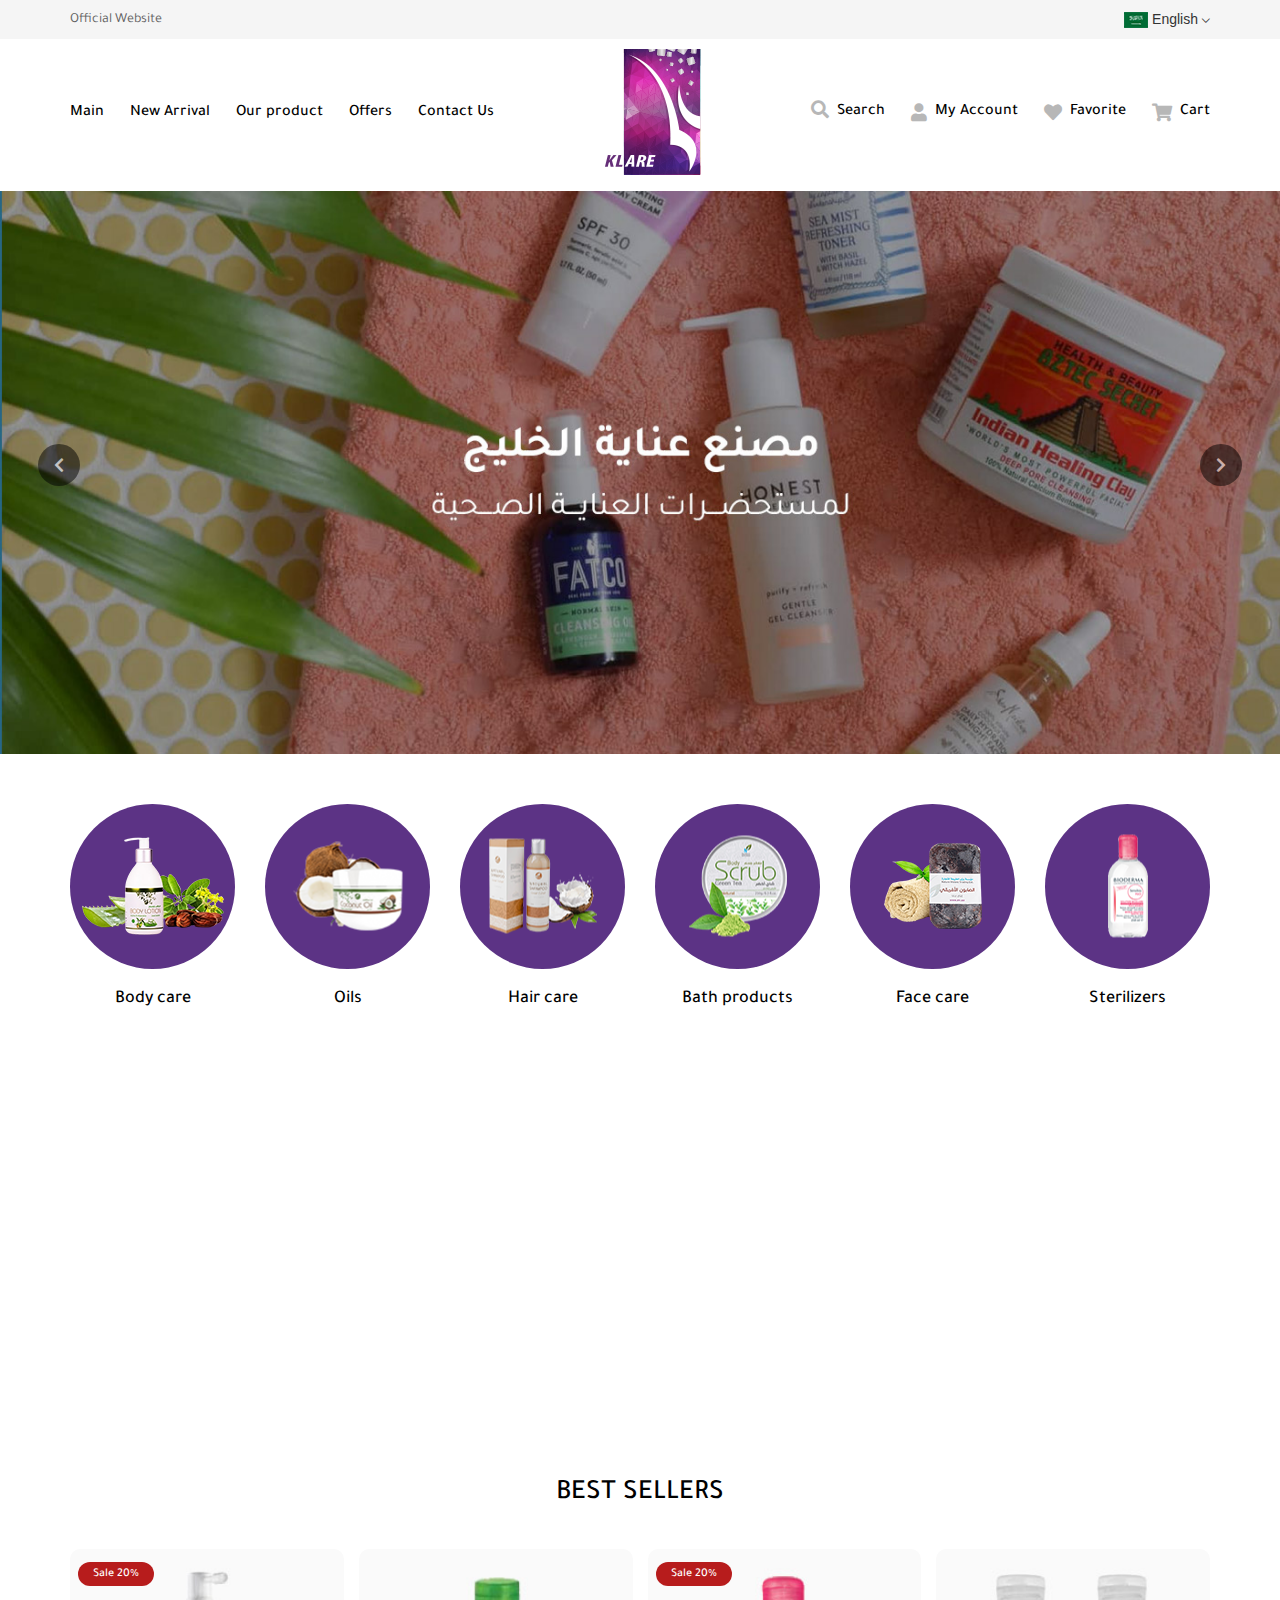
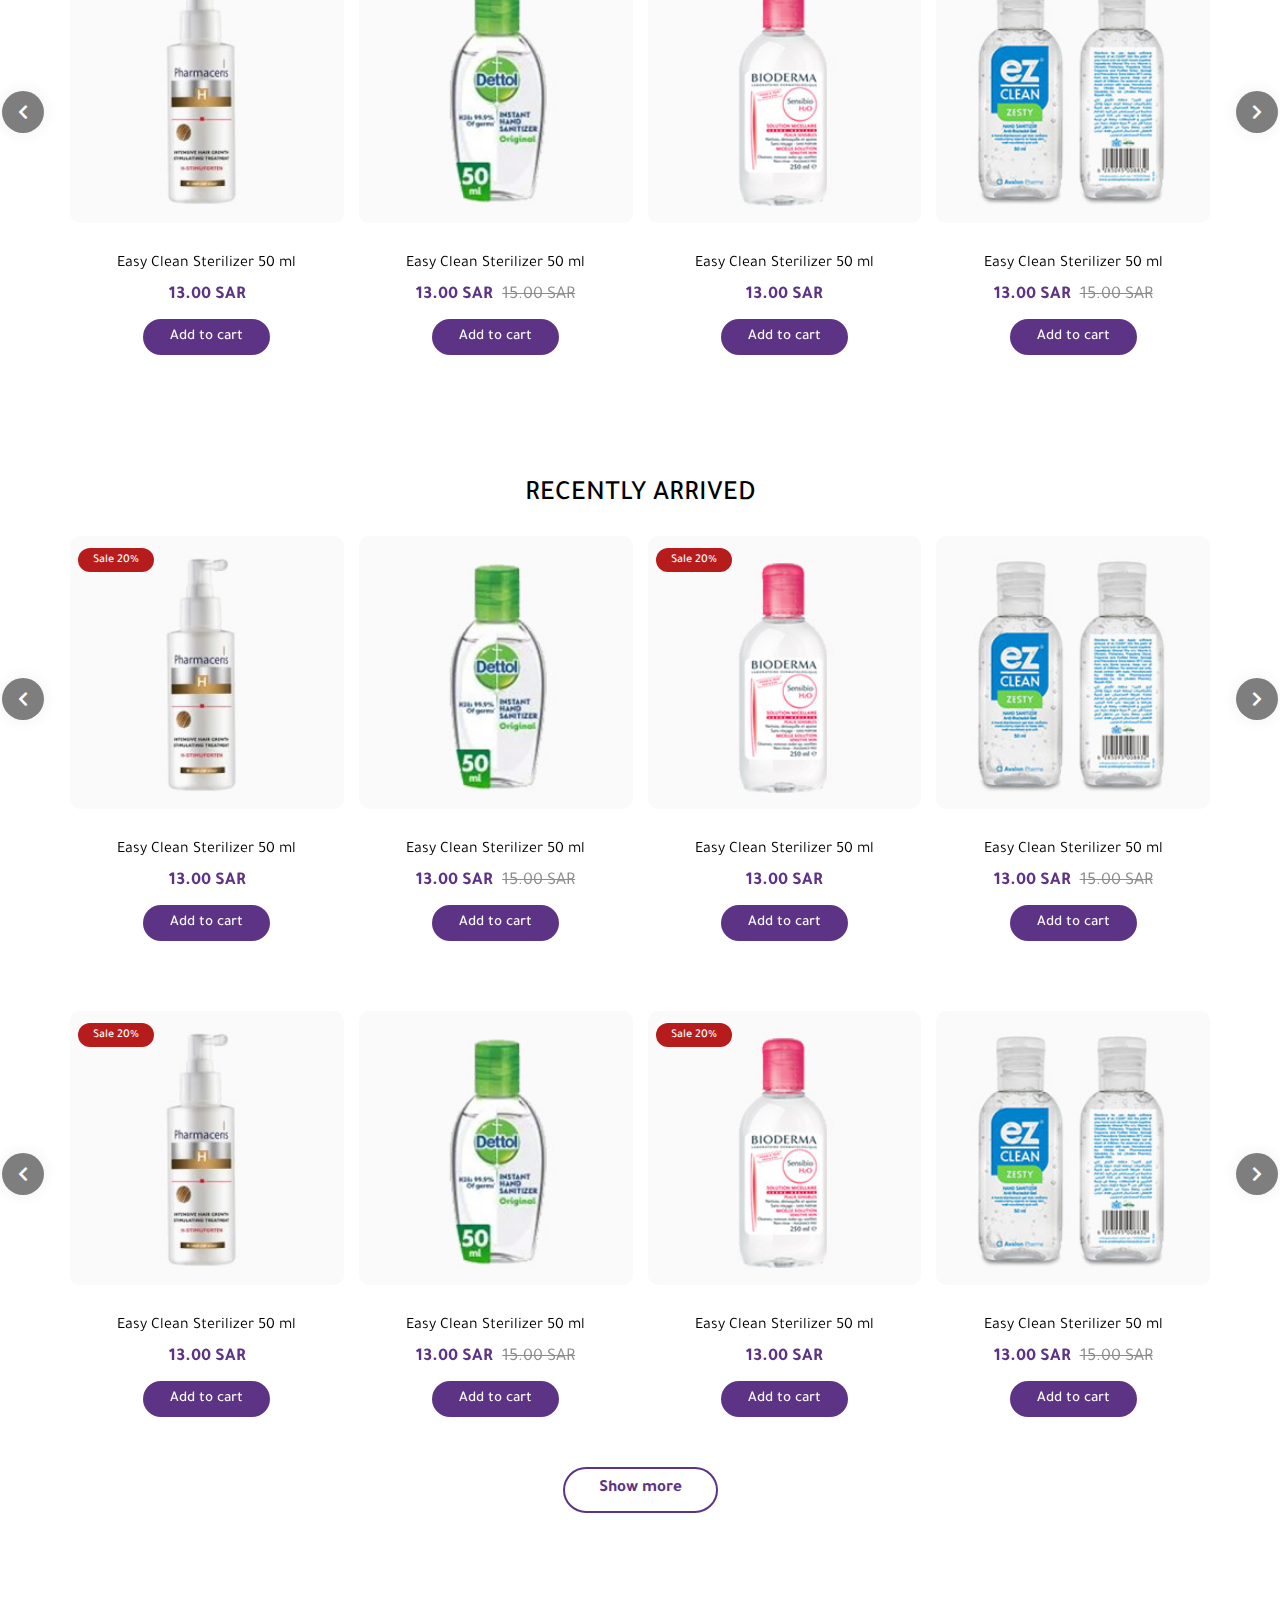
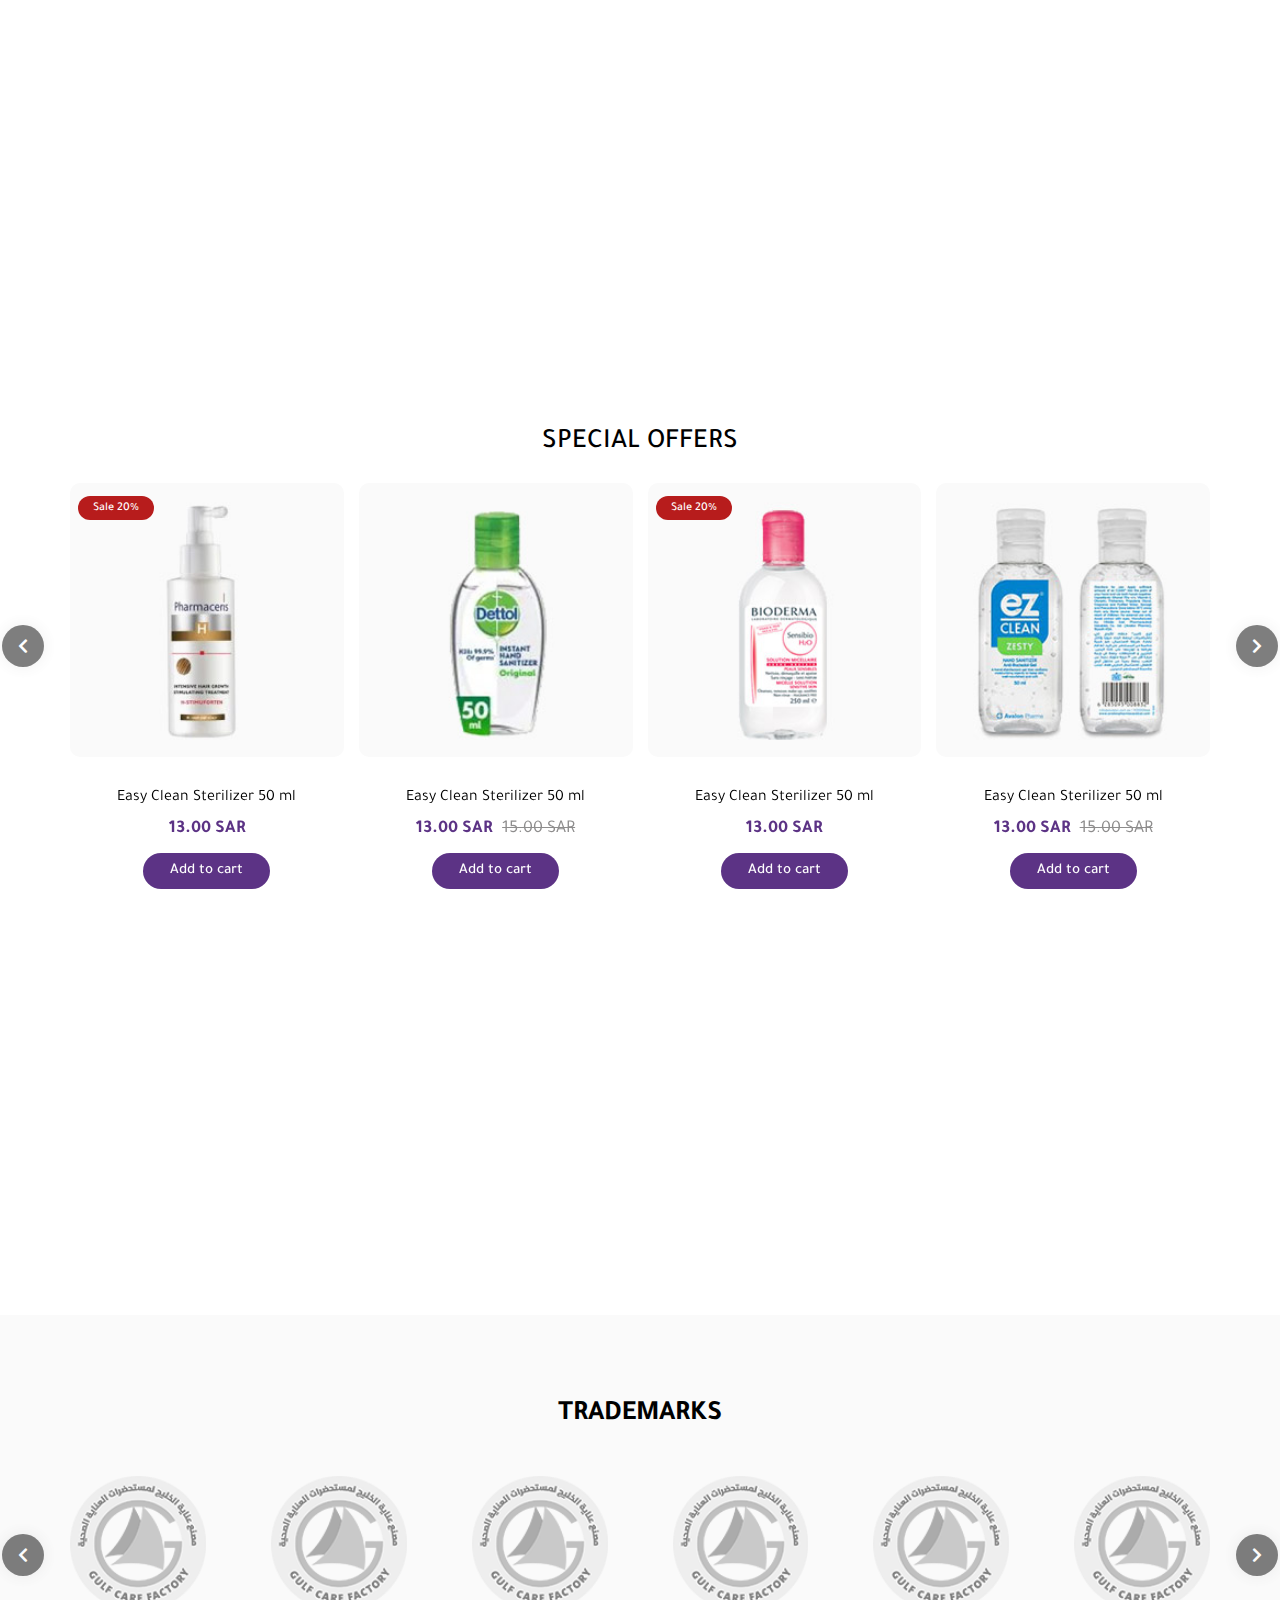
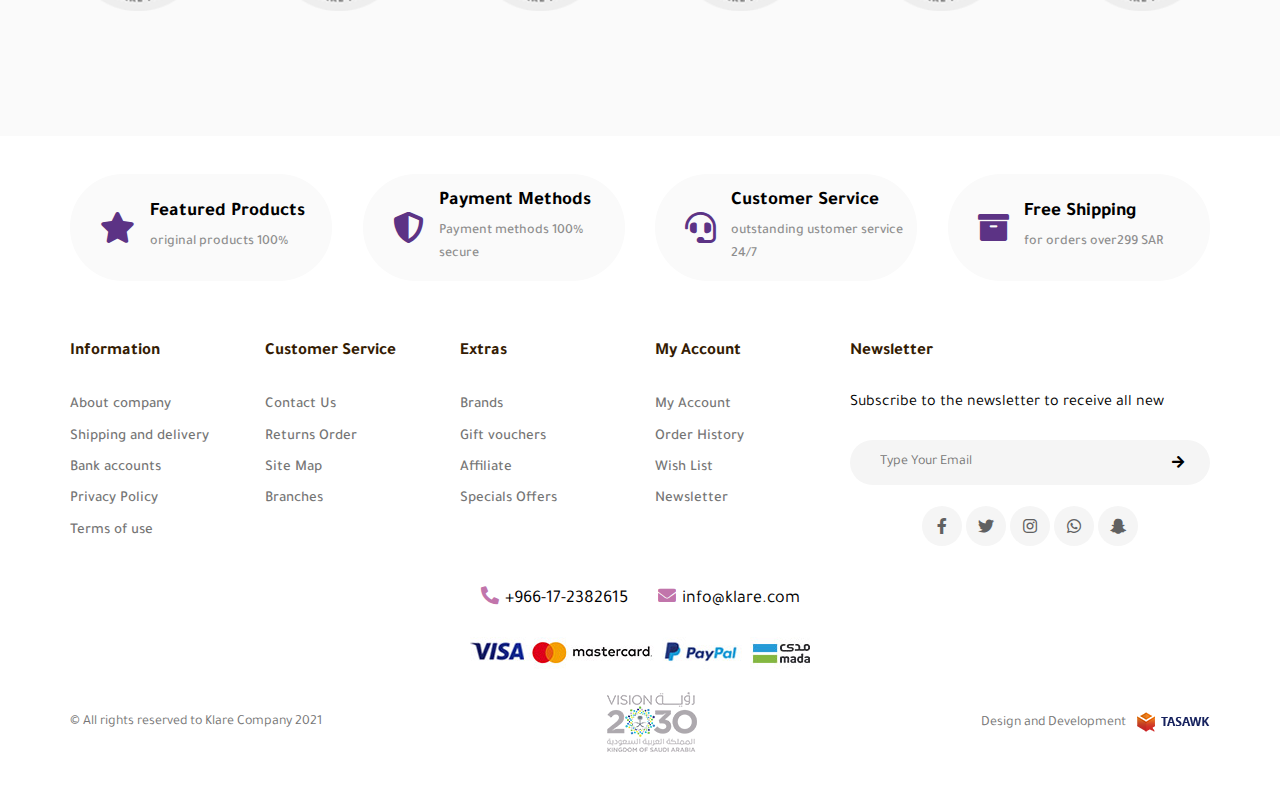
==== commit 1f8a5f15: "modify css" ====
--- a/index.html
+++ b/index.html
@@ -24,7 +24,7 @@
         <div class="first-header">
             <div class="container">
                 <div class="header-info">
-                    <span class="first-span">Official Website</span>
+                    <a href="#"><span class="first-span">Official Website</span></a> 
                     <div class="lang-section">
                         <img src="images/lang.png" alt="lang-img">
                         <div class="dropdown">
@@ -237,81 +237,91 @@
         <div class="container">
           <h3 class="product-head">best sellers</h3>
           <div class="owl-carousel owl-theme">
-            <div class="item">
-              <div class="item-img-box">
-                <a href="#!"><img src="images/product1.jpg" class="item-img"></a>
-              </div>
-              <div class="item-content">
-                <a class="item-name" href="#!">Easy Clean Sterilizer 50 ml</a>
-                <div class="price-box">
-                  <span class="first-price">13.00 SAR</span>
-                  <span class="last-price">15.00 SAR</span>
-                </div>
-              </div>
-              <div class="item-submit">
-                <button class="item-button">Add to cart</button>
-            </div>
-            </div>
-            <div class="item">
-                <div class="item-img-box">
-                  <a href="#!"><img src="images/product2.jpg" class="item-img"></a>
-                  <span class="item-span">Sale 20%</span>
-                </div>
-                <div class="item-content">
-                  <a class="item-name" href="#!">Easy Clean Sterilizer 50 ml</a>
-                  <div class="price-box">
-                    <span class="first-price">13.00 SAR</span>
-                  </div>
-                </div>
-                <div class="item-submit">
-                    <button class="item-button">Add to cart</button>
-                </div>
-              </div>
-              <div class="item">
-                <div class="item-img-box">
-                  <a href="#!"><img src="images/product3.jpg" class="item-img"></a>
-                </div>
-                <div class="item-content">
-                  <a class="item-name" href="#!">Easy Clean Sterilizer 50 ml</a>
-                  <div class="price-box">
-                    <span class="first-price">13.00 SAR</span>
-                    <span class="last-price">15.00 SAR</span>
-                  </div>
-                </div>
-                <div class="item-submit">
-                    <button class="item-button">Add to cart</button>
-                </div>
-              </div>
-              <div class="item">
-                <div class="item-img-box">
-                  <a href="#!"><img src="images/product4.jpg" class="item-img"></a>
-                    <span class="item-span">Sale 20%</span>
-                </div>
-                <div class="item-content">
-                  <a class="item-name" href="#!">Easy Clean Sterilizer 50 ml</a>
-                  <div class="price-box">
-                    <span class="first-price">13.00 SAR</span>
-                  </div>
-                </div>
-                <div class="item-submit">
-                    <button class="item-button">Add to cart</button>
-                </div>
-              </div>
-              <div class="item">
-                <div class="item-img-box">
-                  <a href="#!"><img src="images/product1.jpg" class="item-img"></a>
-                </div>
-                <div class="item-content">
-                  <a class="item-name" href="#!">Easy Clean Sterilizer 50 ml</a>
-                  <div class="price-box">
-                    <span class="first-price">13.00 SAR</span>
-                    <span class="last-price">15.00 SAR</span>
-                  </div>
-                </div>
-                <div class="item-submit">
-                    <button class="item-button">Add to cart</button>
-                </div>
-              </div>
+                <div class="item">
+                    <div class="item-cont">
+                        <div class="item-img-box">
+                            <a href="#!"><img src="images/product1.jpg" class="item-img"></a>
+                        </div>
+                        <div class="item-content">
+                            <a class="item-name" href="#!">Easy Clean Sterilizer 50 ml</a>
+                            <div class="price-box">
+                                <span class="first-price">13.00 SAR</span>
+                                <span class="last-price">15.00 SAR</span>
+                            </div>
+                        </div>
+                        <div class="item-submit">
+                            <button class="item-button">Add to cart</button>
+                        </div>
+                    </div>
+                </div>
+                <div class="item">
+                    <div class="item-cont">
+                        <div class="item-img-box">
+                            <a href="#!"><img src="images/product2.jpg" class="item-img"></a>
+                            <span class="item-span">Sale 20%</span>
+                        </div>
+                        <div class="item-content">
+                            <a class="item-name" href="#!">Easy Clean Sterilizer 50 ml</a>
+                            <div class="price-box">
+                                <span class="first-price">13.00 SAR</span>
+                            </div>
+                        </div>
+                        <div class="item-submit">
+                            <button class="item-button">Add to cart</button>
+                        </div>
+                    </div>
+                </div>
+                <div class="item">
+                    <div class="item-cont">
+                        <div class="item-img-box">
+                            <a href="#!"><img src="images/product3.jpg" class="item-img"></a>
+                        </div>
+                        <div class="item-content">
+                            <a class="item-name" href="#!">Easy Clean Sterilizer 50 ml</a>
+                            <div class="price-box">
+                                <span class="first-price">13.00 SAR</span>
+                                <span class="last-price">15.00 SAR</span>
+                            </div>
+                        </div>
+                        <div class="item-submit">
+                            <button class="item-button">Add to cart</button>
+                        </div>
+                    </div>
+                </div>
+                <div class="item">
+                    <div class="item-cont">
+                        <div class="item-img-box">
+                            <a href="#!"><img src="images/product4.jpg" class="item-img"></a>
+                            <span class="item-span">Sale 20%</span>
+                        </div>
+                        <div class="item-content">
+                            <a class="item-name" href="#!">Easy Clean Sterilizer 50 ml</a>
+                            <div class="price-box">
+                                <span class="first-price">13.00 SAR</span>
+                            </div>
+                        </div>
+                        <div class="item-submit">
+                            <button class="item-button">Add to cart</button>
+                        </div>
+                    </div>
+                </div>
+                <div class="item">
+                    <div class="item-cont">
+                        <div class="item-img-box">
+                            <a href="#!"><img src="images/product1.jpg" class="item-img"></a>
+                        </div>
+                        <div class="item-content">
+                            <a class="item-name" href="#!">Easy Clean Sterilizer 50 ml</a>
+                            <div class="price-box">
+                                <span class="first-price">13.00 SAR</span>
+                                <span class="last-price">15.00 SAR</span>
+                            </div>
+                        </div>
+                        <div class="item-submit">
+                            <button class="item-button">Add to cart</button>
+                        </div>
+                    </div>
+                </div>
           </div>
         </div>
     </div>
@@ -321,81 +331,91 @@
         <div class="container">
           <h3 class="product-head">Recently Arrived</h3>
           <div class="owl-carousel owl-theme">
-            <div class="item">
-              <div class="item-img-box">
-                <a href="#!"><img src="images/product1.jpg" class="item-img"></a>
-              </div>
-              <div class="item-content">
-                <a class="item-name" href="#!">Easy Clean Sterilizer 50 ml</a>
-                <div class="price-box">
-                  <span class="first-price">13.00 SAR</span>
-                  <span class="last-price">15.00 SAR</span>
-                </div>
-              </div>
-              <div class="item-submit">
-                <button class="item-button">Add to cart</button>
-            </div>
-            </div>
-            <div class="item">
-                <div class="item-img-box">
-                  <a href="#!"><img src="images/product2.jpg" class="item-img"></a>
-                  <span class="item-span">Sale 20%</span>
-                </div>
-                <div class="item-content">
-                  <a class="item-name" href="#!">Easy Clean Sterilizer 50 ml</a>
-                  <div class="price-box">
-                    <span class="first-price">13.00 SAR</span>
-                  </div>
-                </div>
-                <div class="item-submit">
-                    <button class="item-button">Add to cart</button>
-                </div>
-              </div>
-              <div class="item">
-                <div class="item-img-box">
-                  <a href="#!"><img src="images/product3.jpg" class="item-img"></a>
-                </div>
-                <div class="item-content">
-                  <a class="item-name" href="#!">Easy Clean Sterilizer 50 ml</a>
-                  <div class="price-box">
-                    <span class="first-price">13.00 SAR</span>
-                    <span class="last-price">15.00 SAR</span>
-                  </div>
-                </div>
-                <div class="item-submit">
-                    <button class="item-button">Add to cart</button>
-                </div>
-              </div>
-              <div class="item">
-                <div class="item-img-box">
-                  <a href="#!"><img src="images/product4.jpg" class="item-img"></a>
-                    <span class="item-span">Sale 20%</span>
-                </div>
-                <div class="item-content">
-                  <a class="item-name" href="#!">Easy Clean Sterilizer 50 ml</a>
-                  <div class="price-box">
-                    <span class="first-price">13.00 SAR</span>
-                  </div>
-                </div>
-                <div class="item-submit">
-                    <button class="item-button">Add to cart</button>
-                </div>
-              </div>
-              <div class="item">
-                <div class="item-img-box">
-                  <a href="#!"><img src="images/product1.jpg" class="item-img"></a>
-                </div>
-                <div class="item-content">
-                  <a class="item-name" href="#!">Easy Clean Sterilizer 50 ml</a>
-                  <div class="price-box">
-                    <span class="first-price">13.00 SAR</span>
-                    <span class="last-price">15.00 SAR</span>
-                  </div>
-                </div>
-                <div class="item-submit">
-                    <button class="item-button">Add to cart</button>
-                </div>
-              </div>
+                <div class="item">
+                    <div class="item-cont">
+                        <div class="item-img-box">
+                            <a href="#!"><img src="images/product1.jpg" class="item-img"></a>
+                        </div>
+                        <div class="item-content">
+                            <a class="item-name" href="#!">Easy Clean Sterilizer 50 ml</a>
+                            <div class="price-box">
+                                <span class="first-price">13.00 SAR</span>
+                                <span class="last-price">15.00 SAR</span>
+                            </div>
+                        </div>
+                        <div class="item-submit">
+                            <button class="item-button">Add to cart</button>
+                        </div>
+                    </div>
+                </div>
+                <div class="item">
+                    <div class="item-cont">
+                        <div class="item-img-box">
+                            <a href="#!"><img src="images/product2.jpg" class="item-img"></a>
+                            <span class="item-span">Sale 20%</span>
+                        </div>
+                        <div class="item-content">
+                        <a class="item-name" href="#!">Easy Clean Sterilizer 50 ml</a>
+                            <div class="price-box">
+                                <span class="first-price">13.00 SAR</span>
+                            </div>
+                        </div>
+                        <div class="item-submit">
+                            <button class="item-button">Add to cart</button>
+                        </div>
+                    </div>
+                </div>
+                <div class="item">
+                    <div class="item-cont">
+                        <div class="item-img-box">
+                            <a href="#!"><img src="images/product3.jpg" class="item-img"></a>
+                        </div>
+                        <div class="item-content">
+                            <a class="item-name" href="#!">Easy Clean Sterilizer 50 ml</a>
+                            <div class="price-box">
+                                <span class="first-price">13.00 SAR</span>
+                                <span class="last-price">15.00 SAR</span>
+                            </div>
+                        </div>
+                        <div class="item-submit">
+                            <button class="item-button">Add to cart</button>
+                        </div>
+                    </div>
+                </div>
+                <div class="item">
+                    <div class="item-cont">
+                        <div class="item-img-box">
+                            <a href="#!"><img src="images/product4.jpg" class="item-img"></a>
+                            <span class="item-span">Sale 20%</span>
+                        </div>
+                        <div class="item-content">
+                            <a class="item-name" href="#!">Easy Clean Sterilizer 50 ml</a>
+                            <div class="price-box">
+                                <span class="first-price">13.00 SAR</span>
+                            </div>
+                        </div>
+                        <div class="item-submit">
+                            <button class="item-button">Add to cart</button>
+                        </div>
+                    </div>
+                </div>
+                <div class="item">
+                    <div class="item-cont">
+                        <div class="item-img-box">
+                            <a href="#!"><img src="images/product1.jpg" class="item-img"></a>
+                        </div>
+                        <div class="item-content">
+                            <a class="item-name" href="#!">Easy Clean Sterilizer 50 ml</a>
+                            <div class="price-box">
+                                <span class="first-price">13.00 SAR</span>
+                                <span class="last-price">15.00 SAR</span>
+                            </div>
+                        </div>
+                        <div class="item-submit">
+                            <button class="item-button">Add to cart</button>
+                        </div>
+                    </div>
+                </div>
           </div>
         </div>
     </div>
@@ -404,81 +424,91 @@
     <div class="product-slider slider-three">
         <div class="container">
           <div class="owl-carousel owl-theme">
-            <div class="item">
-              <div class="item-img-box">
-                <a href="#!"><img src="images/product1.jpg" class="item-img"></a>
-              </div>
-              <div class="item-content">
-                <a class="item-name" href="#!">Easy Clean Sterilizer 50 ml</a>
-                <div class="price-box">
-                  <span class="first-price">13.00 SAR</span>
-                  <span class="last-price">15.00 SAR</span>
-                </div>
-              </div>
-              <div class="item-submit">
-                <button class="item-button">Add to cart</button>
-            </div>
-            </div>
-            <div class="item">
-                <div class="item-img-box">
-                  <a href="#!"><img src="images/product2.jpg" class="item-img"></a>
-                  <span class="item-span">Sale 20%</span>
-                </div>
-                <div class="item-content">
-                  <a class="item-name" href="#!">Easy Clean Sterilizer 50 ml</a>
-                  <div class="price-box">
-                    <span class="first-price">13.00 SAR</span>
-                  </div>
-                </div>
-                <div class="item-submit">
-                    <button class="item-button">Add to cart</button>
-                </div>
-              </div>
-              <div class="item">
-                <div class="item-img-box">
-                  <a href="#!"><img src="images/product3.jpg" class="item-img"></a>
-                </div>
-                <div class="item-content">
-                  <a class="item-name" href="#!">Easy Clean Sterilizer 50 ml</a>
-                  <div class="price-box">
-                    <span class="first-price">13.00 SAR</span>
-                    <span class="last-price">15.00 SAR</span>
-                  </div>
-                </div>
-                <div class="item-submit">
-                    <button class="item-button">Add to cart</button>
-                </div>
-              </div>
-              <div class="item">
-                <div class="item-img-box">
-                  <a href="#!"><img src="images/product4.jpg" class="item-img"></a>
-                    <span class="item-span">Sale 20%</span>
-                </div>
-                <div class="item-content">
-                  <a class="item-name" href="#!">Easy Clean Sterilizer 50 ml</a>
-                  <div class="price-box">
-                    <span class="first-price">13.00 SAR</span>
-                  </div>
-                </div>
-                <div class="item-submit">
-                    <button class="item-button">Add to cart</button>
-                </div>
-              </div>
-              <div class="item">
-                <div class="item-img-box">
-                  <a href="#!"><img src="images/product1.jpg" class="item-img"></a>
-                </div>
-                <div class="item-content">
-                  <a class="item-name" href="#!">Easy Clean Sterilizer 50 ml</a>
-                  <div class="price-box">
-                    <span class="first-price">13.00 SAR</span>
-                    <span class="last-price">15.00 SAR</span>
-                  </div>
-                </div>
-                <div class="item-submit">
-                    <button class="item-button">Add to cart</button>
-                </div>
-              </div>
+                <div class="item">
+                    <div class="item-cont">
+                        <div class="item-img-box">
+                            <a href="#!"><img src="images/product1.jpg" class="item-img"></a>
+                        </div>
+                        <div class="item-content">
+                            <a class="item-name" href="#!">Easy Clean Sterilizer 50 ml</a>
+                            <div class="price-box">
+                                <span class="first-price">13.00 SAR</span>
+                                <span class="last-price">15.00 SAR</span>
+                            </div>
+                        </div>
+                        <div class="item-submit">
+                            <button class="item-button">Add to cart</button>
+                        </div>
+                    </div>
+                </div>
+                <div class="item">
+                    <div class="item-cont">
+                        <div class="item-img-box">
+                            <a href="#!"><img src="images/product2.jpg" class="item-img"></a>
+                            <span class="item-span">Sale 20%</span>
+                        </div>
+                        <div class="item-content">
+                        <a class="item-name" href="#!">Easy Clean Sterilizer 50 ml</a>
+                            <div class="price-box">
+                                <span class="first-price">13.00 SAR</span>
+                            </div>
+                        </div>
+                        <div class="item-submit">
+                            <button class="item-button">Add to cart</button>
+                        </div>
+                    </div>
+                </div>
+                <div class="item">
+                    <div class="item-cont">
+                        <div class="item-img-box">
+                            <a href="#!"><img src="images/product3.jpg" class="item-img"></a>
+                        </div>
+                        <div class="item-content">
+                        <a class="item-name" href="#!">Easy Clean Sterilizer 50 ml</a>
+                            <div class="price-box">
+                                <span class="first-price">13.00 SAR</span>
+                                <span class="last-price">15.00 SAR</span>
+                            </div>
+                        </div>
+                        <div class="item-submit">
+                            <button class="item-button">Add to cart</button>
+                        </div>
+                    </div>
+                </div>
+                <div class="item">
+                    <div class="item-cont">
+                        <div class="item-img-box">
+                            <a href="#!"><img src="images/product4.jpg" class="item-img"></a>
+                                <span class="item-span">Sale 20%</span>
+                            </div>
+                            <div class="item-content">
+                                <a class="item-name" href="#!">Easy Clean Sterilizer 50 ml</a>
+                                <div class="price-box">
+                                    <span class="first-price">13.00 SAR</span>
+                                </div>
+                            </div>
+                            <div class="item-submit">
+                                <button class="item-button">Add to cart</button>
+                            </div>
+                    </div>
+                </div>
+                <div class="item">
+                    <div class="item-cont">
+                        <div class="item-img-box">
+                            <a href="#!"><img src="images/product1.jpg" class="item-img"></a>
+                        </div>
+                        <div class="item-content">
+                            <a class="item-name" href="#!">Easy Clean Sterilizer 50 ml</a>
+                            <div class="price-box">
+                                <span class="first-price">13.00 SAR</span>
+                                <span class="last-price">15.00 SAR</span>
+                            </div>
+                        </div>
+                        <div class="item-submit">
+                            <button class="item-button">Add to cart</button>
+                        </div>
+                    </div>
+                </div>
             </div>
             <div class="slider-more">
                 <button class="slider-button">Show more</button>
@@ -498,83 +528,93 @@
     <!-- section product slider 4-->
     <div class="product-slider slider-two">
         <div class="container">
-          <h3 class="product-head">Recently Arrived</h3>
+          <h3 class="product-head">Special Offers</h3>
           <div class="owl-carousel owl-theme">
-            <div class="item">
-              <div class="item-img-box">
-                <a href="#!"><img src="images/product1.jpg" class="item-img"></a>
-              </div>
-              <div class="item-content">
-                <a class="item-name" href="#!">Easy Clean Sterilizer 50 ml</a>
-                <div class="price-box">
-                  <span class="first-price">13.00 SAR</span>
-                  <span class="last-price">15.00 SAR</span>
-                </div>
-              </div>
-              <div class="item-submit">
-                <button class="item-button">Add to cart</button>
-            </div>
-            </div>
-            <div class="item">
-                <div class="item-img-box">
-                  <a href="#!"><img src="images/product2.jpg" class="item-img"></a>
-                  <span class="item-span">Sale 20%</span>
-                </div>
-                <div class="item-content">
-                  <a class="item-name" href="#!">Easy Clean Sterilizer 50 ml</a>
-                  <div class="price-box">
-                    <span class="first-price">13.00 SAR</span>
-                  </div>
-                </div>
-                <div class="item-submit">
-                    <button class="item-button">Add to cart</button>
-                </div>
-              </div>
-              <div class="item">
-                <div class="item-img-box">
-                  <a href="#!"><img src="images/product3.jpg" class="item-img"></a>
-                </div>
-                <div class="item-content">
-                  <a class="item-name" href="#!">Easy Clean Sterilizer 50 ml</a>
-                  <div class="price-box">
-                    <span class="first-price">13.00 SAR</span>
-                    <span class="last-price">15.00 SAR</span>
-                  </div>
-                </div>
-                <div class="item-submit">
-                    <button class="item-button">Add to cart</button>
-                </div>
-              </div>
-              <div class="item">
-                <div class="item-img-box">
-                  <a href="#!"><img src="images/product4.jpg" class="item-img"></a>
-                    <span class="item-span">Sale 20%</span>
-                </div>
-                <div class="item-content">
-                  <a class="item-name" href="#!">Easy Clean Sterilizer 50 ml</a>
-                  <div class="price-box">
-                    <span class="first-price">13.00 SAR</span>
-                  </div>
-                </div>
-                <div class="item-submit">
-                    <button class="item-button">Add to cart</button>
-                </div>
-              </div>
-              <div class="item">
-                <div class="item-img-box">
-                  <a href="#!"><img src="images/product1.jpg" class="item-img"></a>
-                </div>
-                <div class="item-content">
-                  <a class="item-name" href="#!">Easy Clean Sterilizer 50 ml</a>
-                  <div class="price-box">
-                    <span class="first-price">13.00 SAR</span>
-                    <span class="last-price">15.00 SAR</span>
-                  </div>
-                </div>
-                <div class="item-submit">
-                    <button class="item-button">Add to cart</button>
-                </div>
-              </div>
+                <div class="item">
+                    <div class="item-cont">
+                        <div class="item-img-box">
+                            <a href="#!"><img src="images/product1.jpg" class="item-img"></a>
+                        </div>
+                        <div class="item-content">
+                            <a class="item-name" href="#!">Easy Clean Sterilizer 50 ml</a>
+                            <div class="price-box">
+                                <span class="first-price">13.00 SAR</span>
+                                <span class="last-price">15.00 SAR</span>
+                            </div>
+                        </div>
+                        <div class="item-submit">
+                            <button class="item-button">Add to cart</button>
+                        </div>
+                    </div>
+                </div>
+                <div class="item">
+                    <div class="item-cont">
+                        <div class="item-img-box">
+                            <a href="#!"><img src="images/product2.jpg" class="item-img"></a>
+                            <span class="item-span">Sale 20%</span>
+                        </div>
+                        <div class="item-content">
+                            <a class="item-name" href="#!">Easy Clean Sterilizer 50 ml</a>
+                            <div class="price-box">
+                                <span class="first-price">13.00 SAR</span>
+                            </div>
+                        </div>
+                        <div class="item-submit">
+                            <button class="item-button">Add to cart</button>
+                        </div>
+                    </div>
+                </div>
+                <div class="item">
+                    <div class="item-cont">
+                        <div class="item-img-box">
+                            <a href="#!"><img src="images/product3.jpg" class="item-img"></a>
+                        </div>
+                        <div class="item-content">
+                            <a class="item-name" href="#!">Easy Clean Sterilizer 50 ml</a>
+                            <div class="price-box">
+                                <span class="first-price">13.00 SAR</span>
+                                <span class="last-price">15.00 SAR</span>
+                            </div>
+                        </div>
+                        <div class="item-submit">
+                            <button class="item-button">Add to cart</button>
+                        </div>
+                    </div>
+                </div>
+                <div class="item">
+                    <div class="item-cont">
+                        <div class="item-img-box">
+                            <a href="#!"><img src="images/product4.jpg" class="item-img"></a>
+                            <span class="item-span">Sale 20%</span>
+                        </div>
+                        <div class="item-content">
+                            <a class="item-name" href="#!">Easy Clean Sterilizer 50 ml</a>
+                            <div class="price-box">
+                                <span class="first-price">13.00 SAR</span>
+                            </div>
+                        </div>
+                        <div class="item-submit">
+                            <button class="item-button">Add to cart</button>
+                        </div>
+                    </div>
+                </div>
+                <div class="item">
+                    <div class="item-cont">
+                        <div class="item-img-box">
+                            <a href="#!"><img src="images/product1.jpg" class="item-img"></a>
+                        </div>
+                        <div class="item-content">
+                            <a class="item-name" href="#!">Easy Clean Sterilizer 50 ml</a>
+                            <div class="price-box">
+                                <span class="first-price">13.00 SAR</span>
+                                <span class="last-price">15.00 SAR</span>
+                            </div>
+                        </div>
+                        <div class="item-submit">
+                            <button class="item-button">Add to cart</button>
+                        </div>
+                    </div>
+                </div>
           </div>
         </div>
     </div>
@@ -613,7 +653,7 @@
                     <a href="#"><img src="images/brand.png" class="brand-img"></a>       
                 </div>
                 <div class="item">
-                     <a href="#"><img src="images/brand.png" class="brand-img"></a>
+                    <a href="#"><img src="images/brand.png" class="brand-img"></a>
                 </div>
                 <div class="item">
                     <a href="#"><img src="images/brand.png" class="brand-img"></a>
@@ -824,11 +864,6 @@
     </footer>            
 
     <!-- footer section -->
-    <!-- fixed-chat -->
-    <a href="#" class="fixed-chat">
-        <img src="images/chat.png" alt="fixed-chat">
-    </a>
-    <!-- fixed-chat -->
     <!-- overlay -->
     <div class="overlay-box"></div>
     <div class="overlay-box2"></div>
--- a/css/style.css
+++ b/css/style.css
@@ -22,12 +22,12 @@
    
   /* Handle */
   ::-webkit-scrollbar-thumb {
-    background: #292a5e; 
+    background: #5c3385; 
   }
   
   /* Handle on hover */
   ::-webkit-scrollbar-thumb:hover {
-    background: #10758f; 
+    background: #c175ab; 
   }
 
 .fixall{
@@ -47,11 +47,17 @@
     align-items: center;
     justify-content: space-between;
 }
-.header-info{
+.header-info a{
+    text-decoration: none;
     font-family: "TajawalRegular";
     font-size: 14px;
     color: #616161;
-}
+    transition: all 0.3s ease-in-out;
+}
+.header-info a:hover{
+    color: #5c3385;
+}
+
 /*                          dropdown                            */
 .dropdown {
     position: relative;
@@ -193,7 +199,7 @@
 }
 .nav-head {
     height: 38px;
-    background-color: #138aa8;
+    background-color: #5c3385;
     width: 100%;
     display: none;
     align-items: center;
@@ -350,6 +356,9 @@
 .top-header .header-icons{
     display: flex;
     align-items: center;
+}
+.dropdown .add-to{
+    cursor: pointer;
 }
 .top-header .add-to{
     display: flex;
@@ -573,7 +582,6 @@
     height: auto;
     transform: translate(-50%,-50%);
 }
-/*test*/
 .image-row .image-text{
     font-size: 18px;
     font-family: "TajawalMedium";
@@ -586,6 +594,45 @@
 .image-row .image-sub:hover .image-text{
     color: #c175ab;
 }
+.image-row .owl-dots {
+    position: absolute;
+    left: 50%;
+    bottom: -15%;
+    transform: translateX(-50%);
+    transition: all 0.4s ease-in-out;
+}
+
+.image-row button.owl-dot {
+    background-color: #000;
+    opacity: 0.5;
+    height: 8px;
+    width: 8px;
+    border-radius: 4px;
+    margin: 3px;
+    outline: 0;
+}
+.image-row button.owl-dot.active{
+    background-color: #c175ab;
+    opacity: 1;
+}
+
+.image-row button.owl-dot span {
+    background-color: rgba(0, 0, 0, 0.5);
+    width: 100%;
+    height: 100%;
+    margin: 0;
+    border-radius: 0;
+    transition: all 0.4s ease-in-out;
+}
+
+.image-row .owl-dots .owl-dot:hover span {
+    background-color: #c175ab;
+}
+
+.image-row .owl-dots .owl-dot.active span {
+    background-color: #c175ab;
+}
+.image-row a{text-decoration: none;}
 
 
 /*                       image-grid section                    */
@@ -702,7 +749,7 @@
 }
 
 .price-box .last-price {
-    color: #bdbdbd;
+    color: #8e8d8d;
     font-family: "TajawalRegular";
     font-size: 18px;
     text-decoration: line-through;
@@ -839,7 +886,6 @@
 }
 .big-image img{
     width: 100%;
-    min-height: 140px;
     border-radius: 15px;
     object-fit: cover;
 }
@@ -874,18 +920,16 @@
     direction: rtl;
 }
 
-.main-brand .item .img {
+.main-brand .item img {
     width: 100%; 
     overflow: hidden;
     margin-bottom: 30px;
-}
-
-.main-brand  .item img {
+    opacity: 0.5;
     filter: grayscale(1);
-    transition: all 0.4s ease-in-out;
-}
-
-.main-brand  .item:hover img {
+    transition: all .3s ease-in-out;
+}
+.main-brand .item img:hover{
+    opacity: 1;
     filter: grayscale(0);
 }
 
@@ -927,7 +971,7 @@
 .main-brand .owl-carousel .owl-dots {
     position: absolute;
     left: 50%;
-    bottom: -50%;
+    bottom: -15%;
     transform: translateX(-50%);
     transition: all 0.4s ease-in-out;
 }
@@ -1131,7 +1175,7 @@
 }
 .social-link {
     border-radius: 50%;
-    background-color: #b3b3b3;
+    background-color: #f5f5f5;
     margin: 0 2px;
     width: 40px;
     height: 40px;
@@ -1234,18 +1278,6 @@
 }
 /*                             footer accordion                 */
 /*                                   footer                            */
-/*                                  fixed-chat                            */
-.fixed-chat {
-    position: fixed;
-    bottom: 90px;
-    left: 30px;
-    z-index: 10;
-}
-html[dir=rtl] .fixed-chat {
-    right: 30px;
-    left: 0;
-}
-/*                                  fixed-chat                            */
 
 /*                                    media query                                    */
 /*                    menu in phone size                      */
@@ -1311,7 +1343,6 @@
     }
     .nav-head {
         height: 38px;
-        background-color: #292a5e;
         color: #fff;
         width: 100%;
         align-items: center;
@@ -1416,6 +1447,12 @@
     html[dir=rtl] .top-header .add-to:first-of-type{
         margin: 0;
     }
+    .top-header .add-to .fas{
+        margin-right: 0;
+    }    
+    html[dir=rtl] .top-header .add-to .fas{
+        margin-left: 0px;
+    }
 
     /*                    menu in phone size                      */
     /*                     main section                           */
@@ -1434,6 +1471,16 @@
     /*                     product slider section                           */
     .product-slider{
         margin-bottom: 85px;
+    }
+    .item-content .price-box{
+        flex-direction: column;
+        height: 50px;
+    }
+    .price-box .last-price{
+        margin: 0;
+    }
+    html[dir=rtl] .price-box .last-price{
+        margin: 0;
     }
     .product-slider .owl-carousel .owl-dots{
         bottom: -15%;
@@ -1454,10 +1501,13 @@
         text-align: center;
         padding: 0;
         padding-top: 15px;
-    }
+        margin: auto;
+    }
+    
     html[dir=rtl] .features-box{
         padding: 0;
         padding-top: 15px;
+        margin: auto;
     }
     .features-box .features-text{
         margin: 0;
@@ -1471,6 +1521,12 @@
     }
     /*                          features section                          */
     /*                             footer                          */
+    .news-letter form{
+        text-align: center;
+    }
+    .news-letter h3{
+        margin-bottom: 10px;
+    }
     .nav-foot-cont{
         margin-bottom: 20px;
     }
@@ -1485,8 +1541,10 @@
     }
     .copy-right{
         order: 2;
+        margin-bottom: 5px;
     }
     .design-text{
+        order: 3;
         display: flex;
     }
     /*                             footer                          */
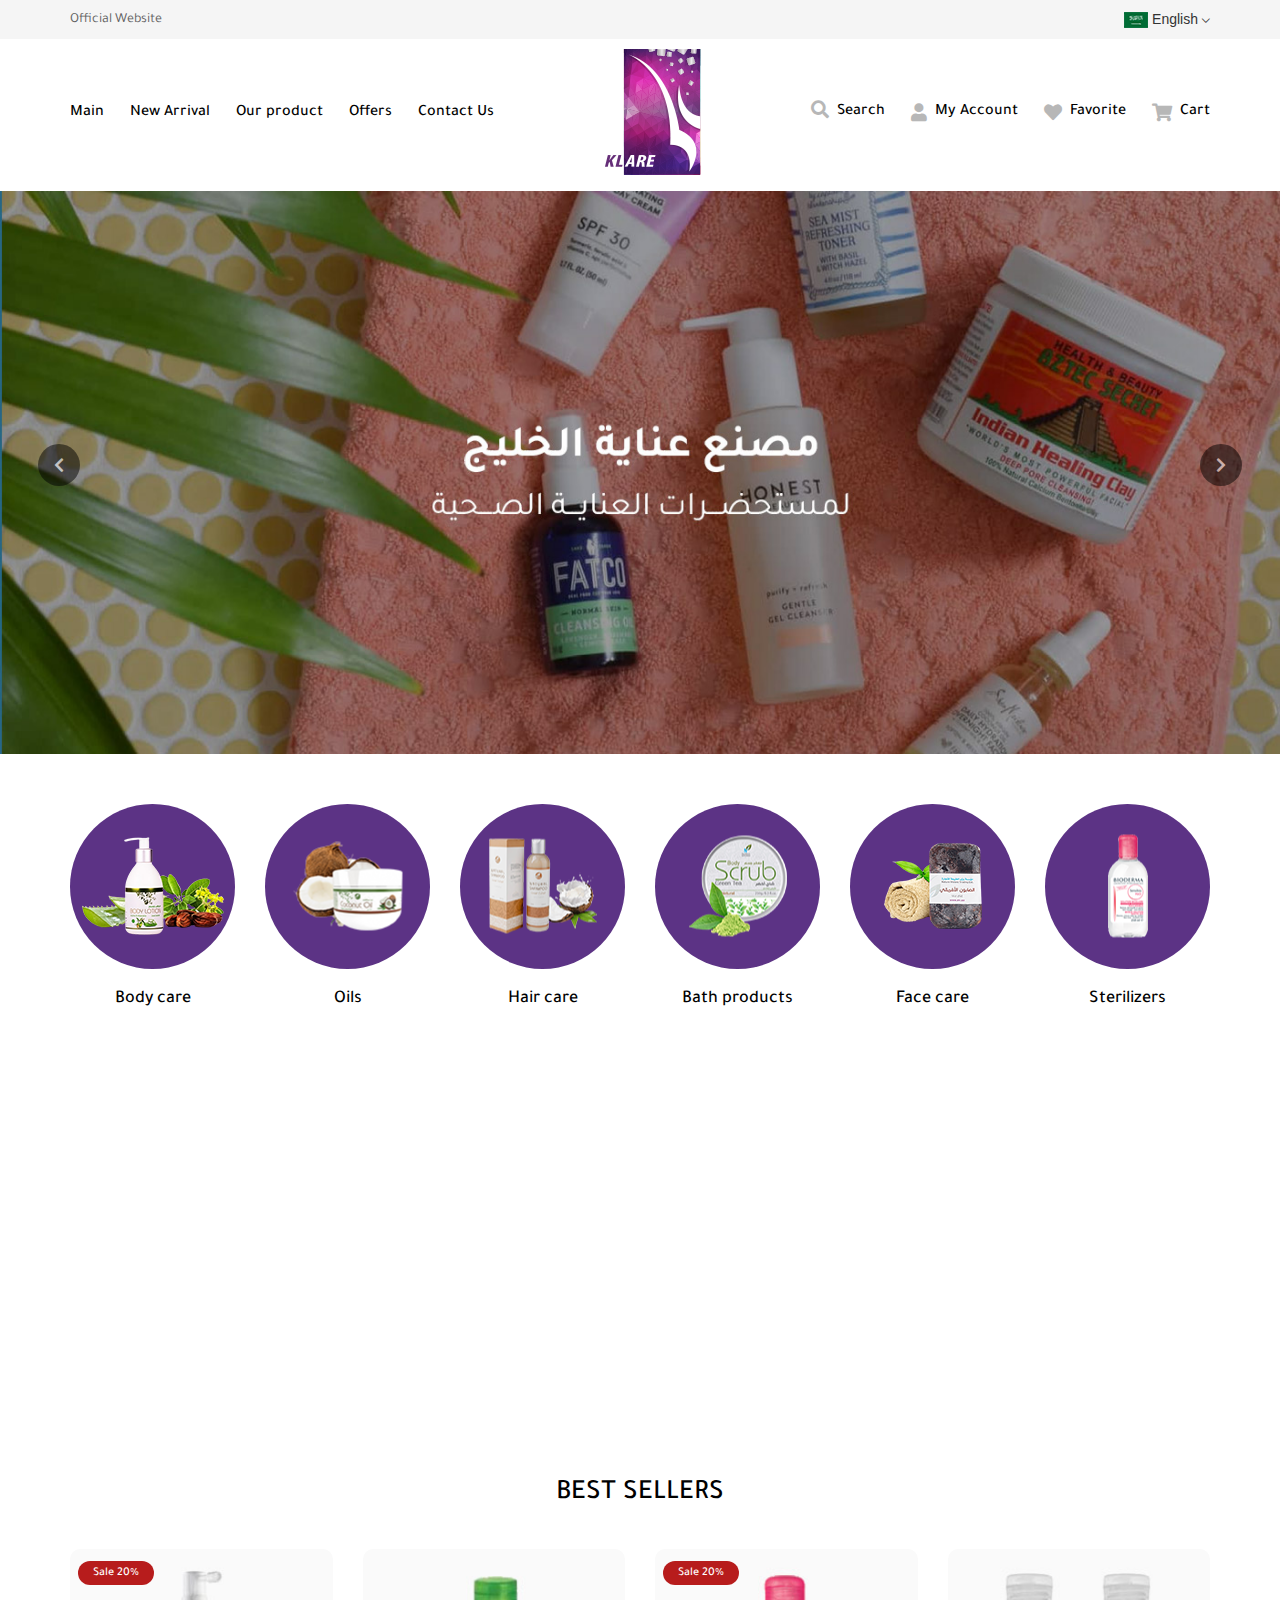
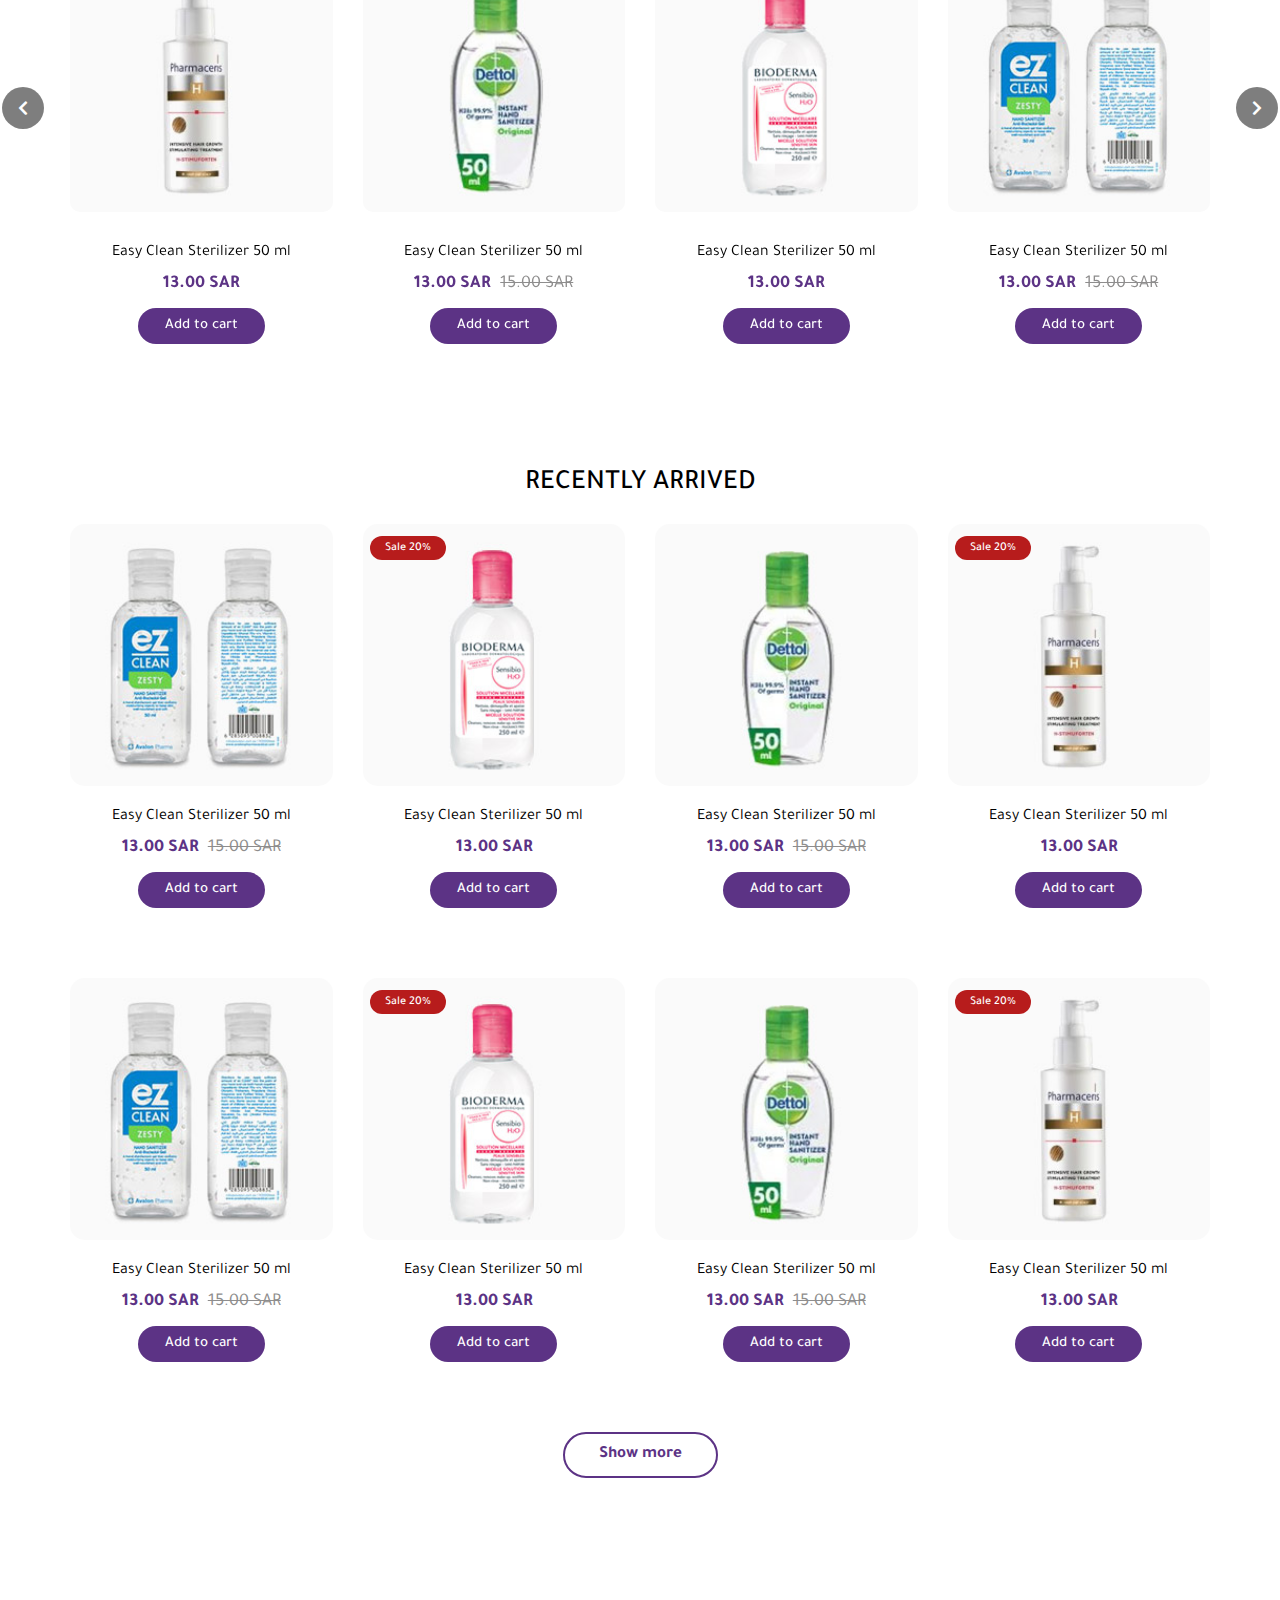
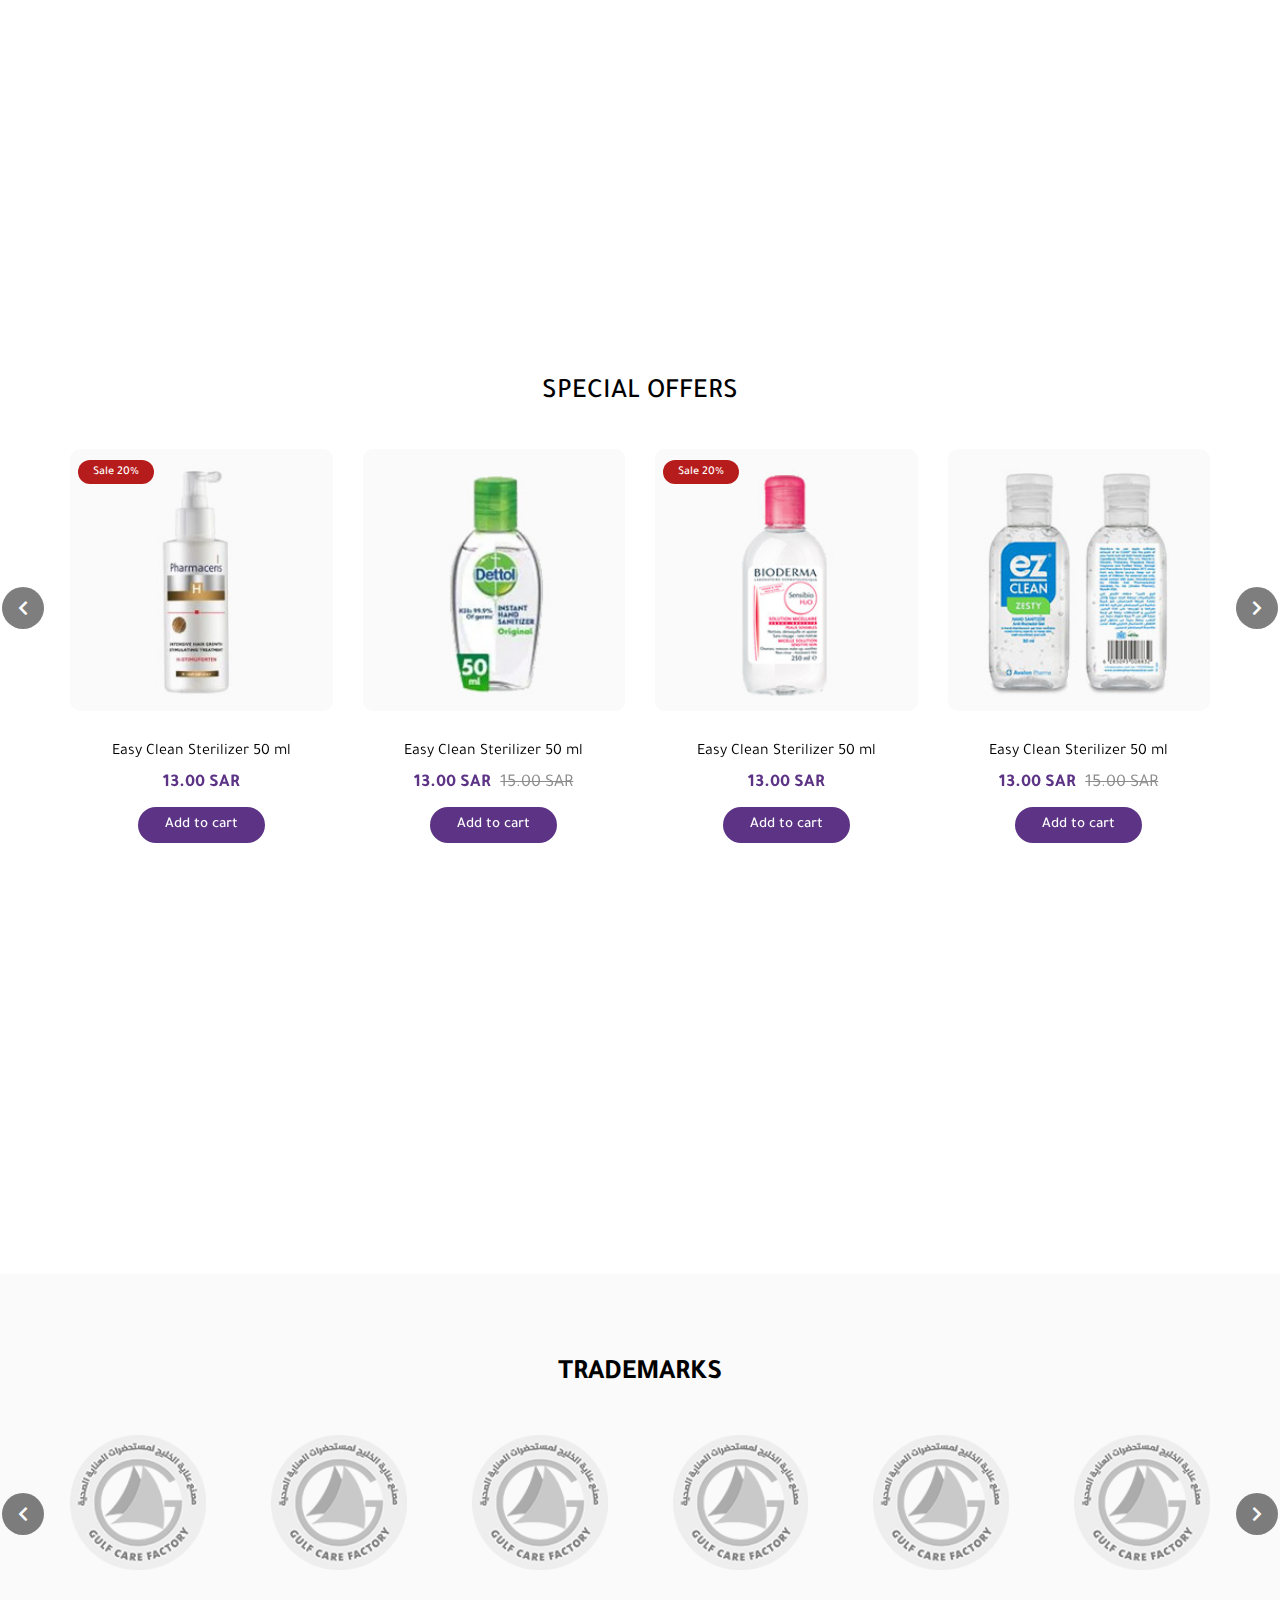
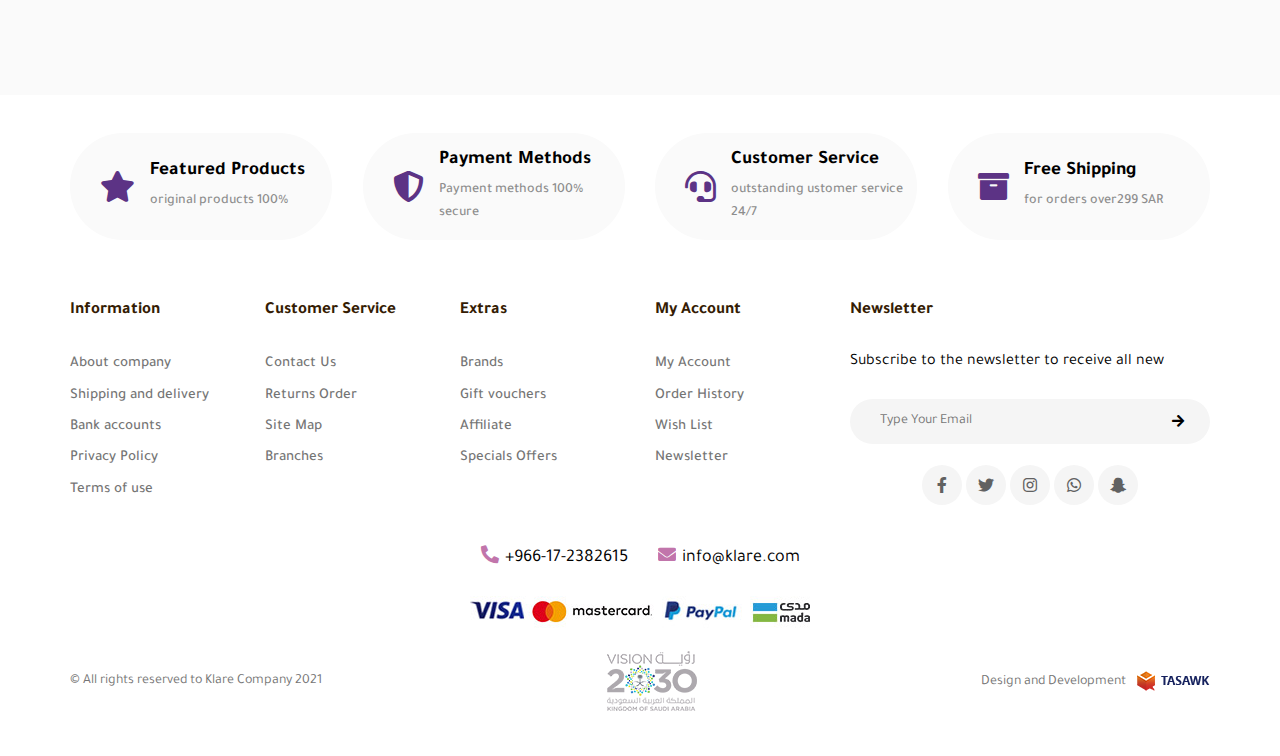
==== commit d7ca72c2: "final modify" ====
--- a/index.html
+++ b/index.html
@@ -329,183 +329,143 @@
     <!-- section product slider 2-->
     <div class="product-slider slider-two">
         <div class="container">
-          <h3 class="product-head">Recently Arrived</h3>
-          <div class="owl-carousel owl-theme">
-                <div class="item">
-                    <div class="item-cont">
-                        <div class="item-img-box">
-                            <a href="#!"><img src="images/product1.jpg" class="item-img"></a>
-                        </div>
-                        <div class="item-content">
-                            <a class="item-name" href="#!">Easy Clean Sterilizer 50 ml</a>
-                            <div class="price-box">
-                                <span class="first-price">13.00 SAR</span>
-                                <span class="last-price">15.00 SAR</span>
-                            </div>
-                        </div>
-                        <div class="item-submit">
-                            <button class="item-button">Add to cart</button>
-                        </div>
-                    </div>
-                </div>
-                <div class="item">
-                    <div class="item-cont">
-                        <div class="item-img-box">
-                            <a href="#!"><img src="images/product2.jpg" class="item-img"></a>
-                            <span class="item-span">Sale 20%</span>
-                        </div>
-                        <div class="item-content">
-                        <a class="item-name" href="#!">Easy Clean Sterilizer 50 ml</a>
-                            <div class="price-box">
-                                <span class="first-price">13.00 SAR</span>
-                            </div>
-                        </div>
-                        <div class="item-submit">
-                            <button class="item-button">Add to cart</button>
-                        </div>
-                    </div>
-                </div>
-                <div class="item">
-                    <div class="item-cont">
-                        <div class="item-img-box">
-                            <a href="#!"><img src="images/product3.jpg" class="item-img"></a>
-                        </div>
-                        <div class="item-content">
-                            <a class="item-name" href="#!">Easy Clean Sterilizer 50 ml</a>
-                            <div class="price-box">
-                                <span class="first-price">13.00 SAR</span>
-                                <span class="last-price">15.00 SAR</span>
-                            </div>
-                        </div>
-                        <div class="item-submit">
-                            <button class="item-button">Add to cart</button>
-                        </div>
-                    </div>
-                </div>
-                <div class="item">
-                    <div class="item-cont">
-                        <div class="item-img-box">
-                            <a href="#!"><img src="images/product4.jpg" class="item-img"></a>
-                            <span class="item-span">Sale 20%</span>
-                        </div>
-                        <div class="item-content">
-                            <a class="item-name" href="#!">Easy Clean Sterilizer 50 ml</a>
-                            <div class="price-box">
-                                <span class="first-price">13.00 SAR</span>
-                            </div>
-                        </div>
-                        <div class="item-submit">
-                            <button class="item-button">Add to cart</button>
-                        </div>
-                    </div>
-                </div>
-                <div class="item">
-                    <div class="item-cont">
-                        <div class="item-img-box">
-                            <a href="#!"><img src="images/product1.jpg" class="item-img"></a>
-                        </div>
-                        <div class="item-content">
-                            <a class="item-name" href="#!">Easy Clean Sterilizer 50 ml</a>
-                            <div class="price-box">
-                                <span class="first-price">13.00 SAR</span>
-                                <span class="last-price">15.00 SAR</span>
-                            </div>
-                        </div>
-                        <div class="item-submit">
-                            <button class="item-button">Add to cart</button>
-                        </div>
-                    </div>
-                </div>
-          </div>
-        </div>
-    </div>
-    <!-- section product slider 2--> 
-    <!-- section product slider 3-->
-    <div class="product-slider slider-three">
-        <div class="container">
-          <div class="owl-carousel owl-theme">
-                <div class="item">
-                    <div class="item-cont">
-                        <div class="item-img-box">
-                            <a href="#!"><img src="images/product1.jpg" class="item-img"></a>
-                        </div>
-                        <div class="item-content">
-                            <a class="item-name" href="#!">Easy Clean Sterilizer 50 ml</a>
-                            <div class="price-box">
-                                <span class="first-price">13.00 SAR</span>
-                                <span class="last-price">15.00 SAR</span>
-                            </div>
-                        </div>
-                        <div class="item-submit">
-                            <button class="item-button">Add to cart</button>
-                        </div>
-                    </div>
-                </div>
-                <div class="item">
-                    <div class="item-cont">
-                        <div class="item-img-box">
-                            <a href="#!"><img src="images/product2.jpg" class="item-img"></a>
-                            <span class="item-span">Sale 20%</span>
-                        </div>
-                        <div class="item-content">
-                        <a class="item-name" href="#!">Easy Clean Sterilizer 50 ml</a>
-                            <div class="price-box">
-                                <span class="first-price">13.00 SAR</span>
-                            </div>
-                        </div>
-                        <div class="item-submit">
-                            <button class="item-button">Add to cart</button>
-                        </div>
-                    </div>
-                </div>
-                <div class="item">
-                    <div class="item-cont">
-                        <div class="item-img-box">
-                            <a href="#!"><img src="images/product3.jpg" class="item-img"></a>
-                        </div>
-                        <div class="item-content">
-                        <a class="item-name" href="#!">Easy Clean Sterilizer 50 ml</a>
-                            <div class="price-box">
-                                <span class="first-price">13.00 SAR</span>
-                                <span class="last-price">15.00 SAR</span>
-                            </div>
-                        </div>
-                        <div class="item-submit">
-                            <button class="item-button">Add to cart</button>
-                        </div>
-                    </div>
-                </div>
-                <div class="item">
-                    <div class="item-cont">
-                        <div class="item-img-box">
-                            <a href="#!"><img src="images/product4.jpg" class="item-img"></a>
-                                <span class="item-span">Sale 20%</span>
+            <h3 class="product-head">Recently Arrived</h3>
+            <div class="product-div">
+                <div class="row">
+                    <div class="col-lg-3">
+                        <div class="item-cont">
+                            <div class="item-img-box">
+                                <a href="#!"><img src="images/product1.jpg" class="item-img"></a>
                             </div>
                             <div class="item-content">
                                 <a class="item-name" href="#!">Easy Clean Sterilizer 50 ml</a>
                                 <div class="price-box">
                                     <span class="first-price">13.00 SAR</span>
+                                    <span class="last-price">15.00 SAR</span>
                                 </div>
                             </div>
                             <div class="item-submit">
                                 <button class="item-button">Add to cart</button>
                             </div>
-                    </div>
-                </div>
-                <div class="item">
-                    <div class="item-cont">
-                        <div class="item-img-box">
-                            <a href="#!"><img src="images/product1.jpg" class="item-img"></a>
-                        </div>
-                        <div class="item-content">
-                            <a class="item-name" href="#!">Easy Clean Sterilizer 50 ml</a>
-                            <div class="price-box">
-                                <span class="first-price">13.00 SAR</span>
-                                <span class="last-price">15.00 SAR</span>
-                            </div>
-                        </div>
-                        <div class="item-submit">
-                            <button class="item-button">Add to cart</button>
+                        </div>
+                    </div>
+                    <div class="col-lg-3">
+                        <div class="item-cont">
+                            <div class="item-img-box">
+                                <a href="#!"><img src="images/product2.jpg" class="item-img"></a>
+                                <span class="item-span">Sale 20%</span>
+                            </div>
+                            <div class="item-content">
+                            <a class="item-name" href="#!">Easy Clean Sterilizer 50 ml</a>
+                                <div class="price-box">
+                                    <span class="first-price">13.00 SAR</span>
+                                </div>
+                            </div>
+                            <div class="item-submit">
+                                <button class="item-button">Add to cart</button>
+                            </div>
+                        </div>
+                    </div>
+                    <div class="col-lg-3">
+                        <div class="item-cont">
+                            <div class="item-img-box">
+                                <a href="#!"><img src="images/product3.jpg" class="item-img"></a>
+                            </div>
+                            <div class="item-content">
+                                <a class="item-name" href="#!">Easy Clean Sterilizer 50 ml</a>
+                                <div class="price-box">
+                                    <span class="first-price">13.00 SAR</span>
+                                    <span class="last-price">15.00 SAR</span>
+                                </div>
+                            </div>
+                            <div class="item-submit">
+                                <button class="item-button">Add to cart</button>
+                            </div>
+                        </div>
+                    </div>
+                    <div class="col-lg-3">
+                        <div class="item-cont">
+                            <div class="item-img-box">
+                                <a href="#!"><img src="images/product4.jpg" class="item-img"></a>
+                                <span class="item-span">Sale 20%</span>
+                            </div>
+                            <div class="item-content">
+                                <a class="item-name" href="#!">Easy Clean Sterilizer 50 ml</a>
+                                <div class="price-box">
+                                    <span class="first-price">13.00 SAR</span>
+                                </div>
+                            </div>
+                            <div class="item-submit">
+                                <button class="item-button">Add to cart</button>
+                            </div>
+                        </div>
+                    </div>
+                    <div class="col-lg-3">
+                        <div class="item-cont">
+                            <div class="item-img-box">
+                                <a href="#!"><img src="images/product1.jpg" class="item-img"></a>
+                            </div>
+                            <div class="item-content">
+                                <a class="item-name" href="#!">Easy Clean Sterilizer 50 ml</a>
+                                <div class="price-box">
+                                    <span class="first-price">13.00 SAR</span>
+                                    <span class="last-price">15.00 SAR</span>
+                                </div>
+                            </div>
+                            <div class="item-submit">
+                                <button class="item-button">Add to cart</button>
+                            </div>
+                        </div>
+                    </div>
+                    <div class="col-lg-3">
+                        <div class="item-cont">
+                            <div class="item-img-box">
+                                <a href="#!"><img src="images/product2.jpg" class="item-img"></a>
+                                <span class="item-span">Sale 20%</span>
+                            </div>
+                            <div class="item-content">
+                            <a class="item-name" href="#!">Easy Clean Sterilizer 50 ml</a>
+                                <div class="price-box">
+                                    <span class="first-price">13.00 SAR</span>
+                                </div>
+                            </div>
+                            <div class="item-submit">
+                                <button class="item-button">Add to cart</button>
+                            </div>
+                        </div>
+                    </div>
+                    <div class="col-lg-3">
+                        <div class="item-cont">
+                            <div class="item-img-box">
+                                <a href="#!"><img src="images/product3.jpg" class="item-img"></a>
+                            </div>
+                            <div class="item-content">
+                            <a class="item-name" href="#!">Easy Clean Sterilizer 50 ml</a>
+                                <div class="price-box">
+                                    <span class="first-price">13.00 SAR</span>
+                                    <span class="last-price">15.00 SAR</span>
+                                </div>
+                            </div>
+                            <div class="item-submit">
+                                <button class="item-button">Add to cart</button>
+                            </div>
+                        </div>
+                    </div>
+                    <div class="col-lg-3">
+                        <div class="item-cont">
+                            <div class="item-img-box">
+                                <a href="#!"><img src="images/product4.jpg" class="item-img"></a>
+                                <span class="item-span">Sale 20%</span>
+                            </div>
+                            <div class="item-content">
+                                <a class="item-name" href="#!">Easy Clean Sterilizer 50 ml</a>
+                                <div class="price-box">
+                                    <span class="first-price">13.00 SAR</span>
+                                </div>
+                            </div>
+                            <div class="item-submit">
+                                <button class="item-button">Add to cart</button>
+                            </div>     
                         </div>
                     </div>
                 </div>
@@ -515,7 +475,7 @@
             </div>
         </div>
     </div>
-    <!-- section product slider 3-->     
+    <!-- section product slider 2-->      
     <!-- big-image section -->
     <section>
         <div class="container">
@@ -526,7 +486,7 @@
     </section>
     <!-- big-image section --> 
     <!-- section product slider 4-->
-    <div class="product-slider slider-two">
+    <div class="product-slider slider-fourth">
         <div class="container">
           <h3 class="product-head">Special Offers</h3>
           <div class="owl-carousel owl-theme">
--- a/css/style.css
+++ b/css/style.css
@@ -245,6 +245,7 @@
 }
 
 .search .search-icon {
+    width: 18px;/*to make span fixed size for two icons search and close*/
     font-size: 18px;
     color: #B7B7B7;
     margin-right: 8px;
@@ -291,7 +292,7 @@
     font-family: "TajawalRegular";
     color: #000;
     outline: none;
-    border: 1px solid #000;
+    border: 1px solid #5c3385;
     transition: all 0.3s ease-in-out;
 }
 html[dir=rtl] .search-bar .search-input{
@@ -650,12 +651,23 @@
 .product-slider {
     margin-bottom: 125px;
 }
+/*slider two*/
 .product-slider.slider-two {
     margin-bottom: 70px;
 }
-.product-slider.slider-three {
-    margin-bottom: 85px;
-}
+.slider-two .item-content .item-name{
+    margin-top: 20px;
+}
+.product-slider.slider-two {
+    margin-bottom: 70px;
+}
+.slider-two .item-cont{
+    margin-bottom: 70px;
+    position: relative;
+}
+
+
+/*slider-two*/
 
 .product-head {
     text-align: center;
@@ -684,6 +696,10 @@
     overflow: hidden;
     margin-bottom: 30px;
     border-radius: 10px;
+}
+.item-img-box{
+    overflow: hidden;
+    border-radius: 15px;
 }
 
 .item-img-box .item-img {
@@ -794,7 +810,6 @@
     color: #fff;
     text-align: center;
     font-size: 16px;
-    box-shadow: 0px 0px 13px 0px rgba(0, 0, 0, 0.11);
     transition: all 0.4s ease-in-out;
 }
 
@@ -854,6 +869,9 @@
 }
 .slider-three .owl-carousel{
     margin-bottom: 50px;
+}
+.slider-fourth{
+    margin-bottom: 75px;
 }
 .product-slider .slider-more {
     text-align: center;
@@ -948,7 +966,6 @@
     color: #fff;
     text-align: center;
     font-size: 16px;
-    box-shadow: 0px 0px 13px 0px rgba(0, 0, 0, 0.11);
     transition: all 0.4s ease-in-out;
 }
 
@@ -1300,8 +1317,9 @@
         display: block;
         margin-right: 8px;
         font-size: 18px;
-        color: #B7B7B7;
+        color: #5c3385;
         transition: all 0.3s ease-in-out;
+        font-size: 24px;
         margin-inline-end: 26px;
     }
     .menu-bars:hover{
@@ -1436,6 +1454,10 @@
     .search-box{
         left: 0;
     }
+    .search .search-icon{
+        font-size: 24px;
+        color: #5c3385;
+    }
     html[dir=rtl] .search-box {
         left: 0px;
         right: 50%;
@@ -1449,6 +1471,8 @@
     }
     .top-header .add-to .fas{
         margin-right: 0;
+        font-size: 24px;
+        color: #5c3385;
     }    
     html[dir=rtl] .top-header .add-to .fas{
         margin-left: 0px;
@@ -1491,6 +1515,9 @@
     .item-img-box .item-span{
         width: 65px;
         height: 22px;
+    }
+    .product-slider.slider-two .owl-carousel .owl-dots{
+        bottom: 20px;
     }
     
     /*                     product slider section                          */
